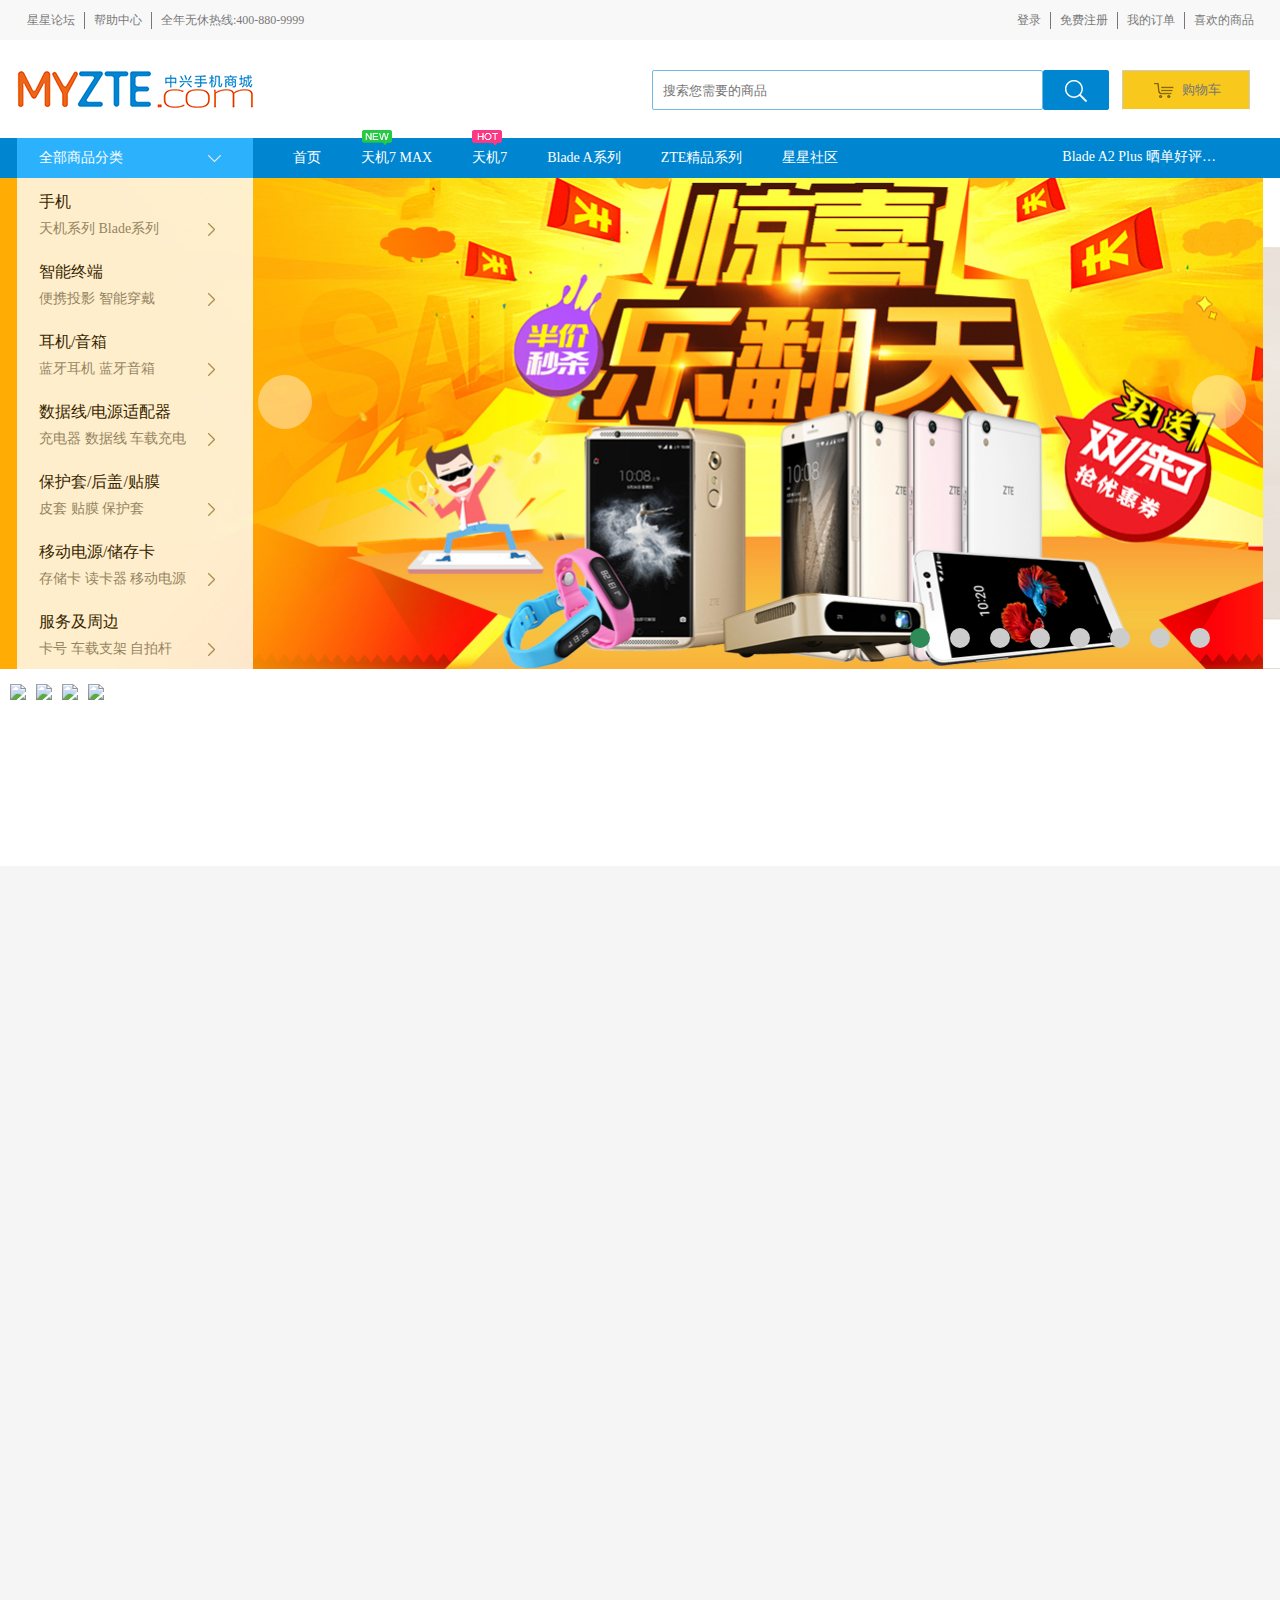
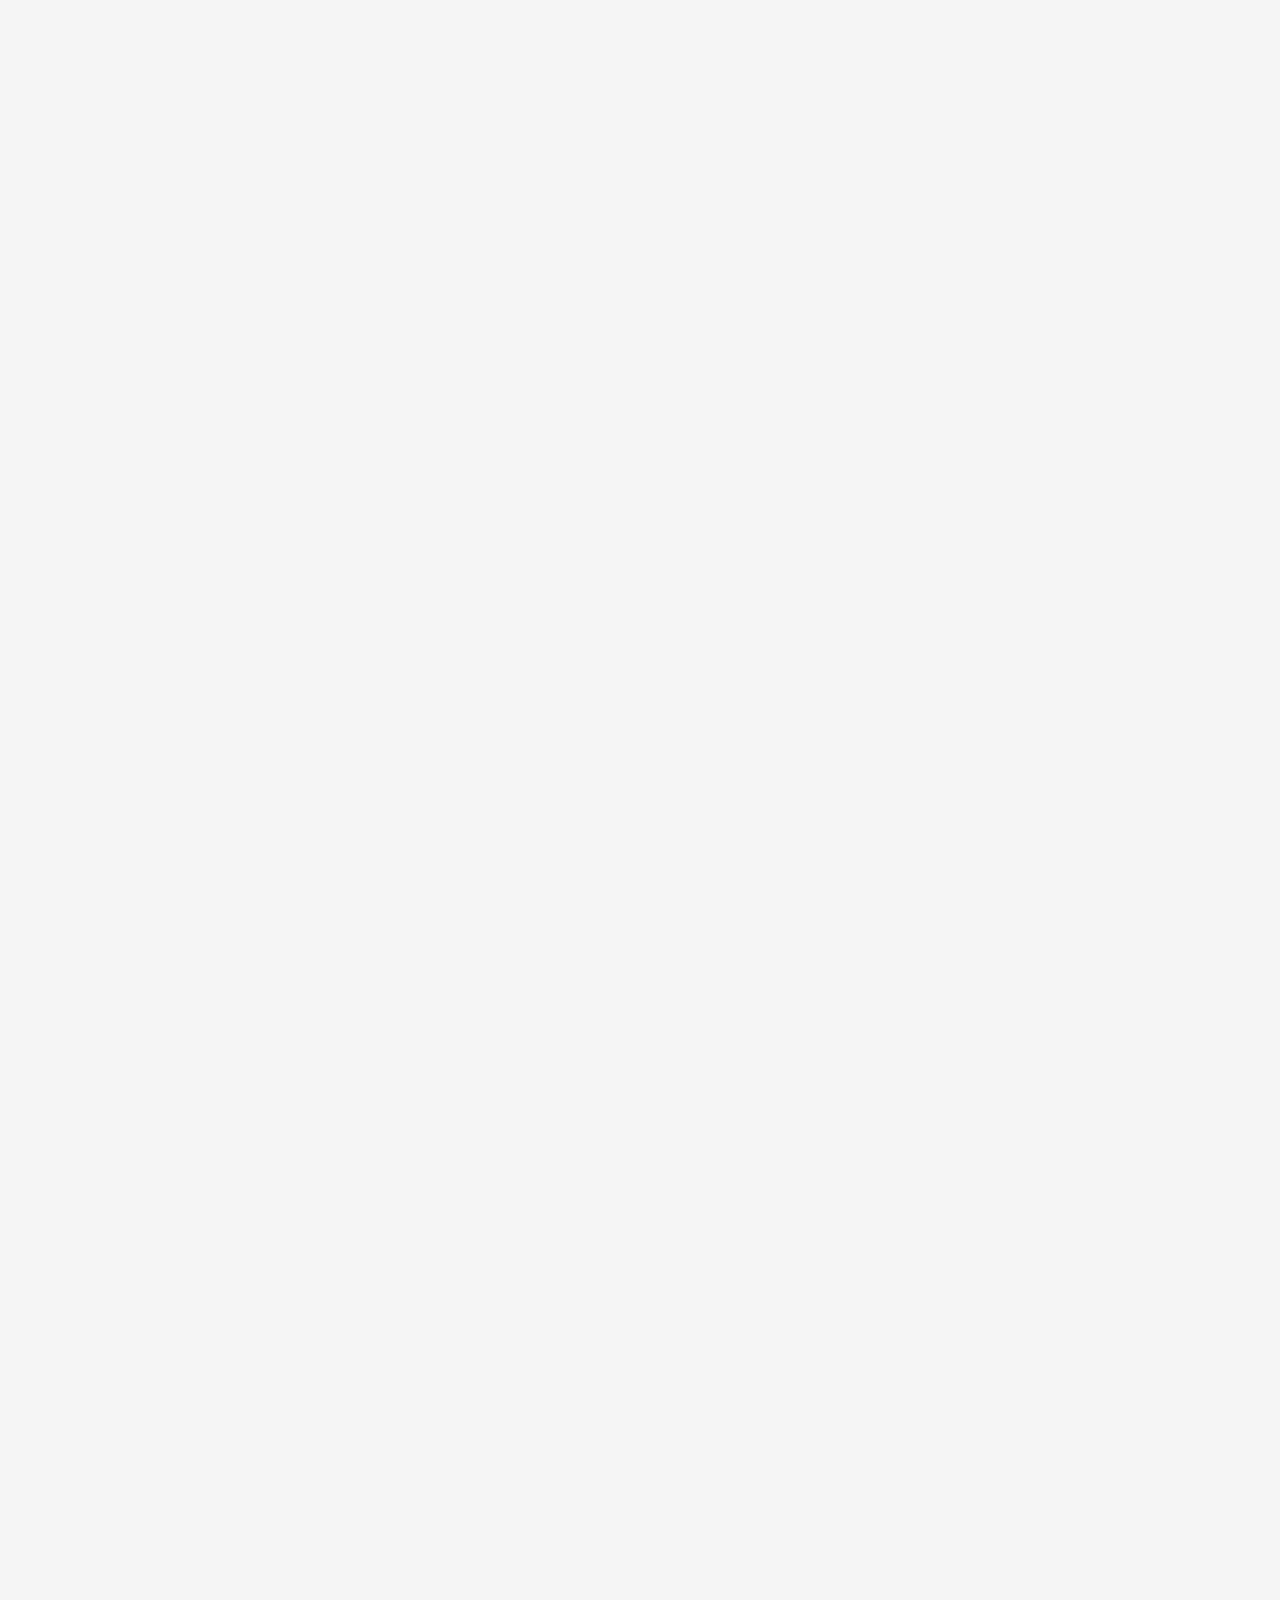
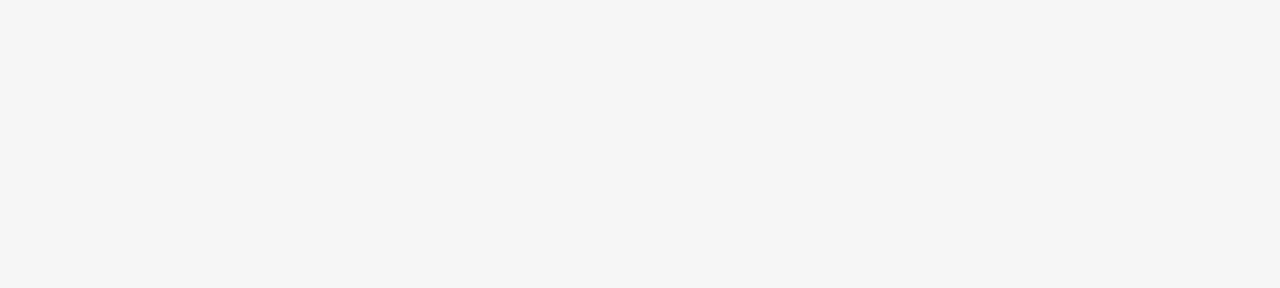
==== index.html @ b96ed403 "first" ====
<!DOCTYPE html>
<html>
	<head>
		<meta charset="UTF-8">
		<title>中兴手机商城-提供中兴官方正品智能手机(AXON天机7、AXON系列、Blade A1系列、远航系列、GrandS天机、星星1号、星星2号、青漾、小鲜、醉享、老人机、儿童机等)、SPRO2智能投影仪、配件等中兴终端产品</title>
		<link rel="icon" href="titlelogo.png" type="image/x-icon"/>
		<link rel="stylesheet" type="text/css" href="css/index.css"/>
		<link rel="stylesheet" type="text/css" href="css/css.css">		
		<script src="js/jquery-3.1.1.js" type="text/javascript" charset="utf-8"></script>
		<script src="js/index.js" type="text/javascript" charset="utf-8"></script>
		<script src="js/运动框架.js" type="text/javascript" charset="utf-8"></script>
	</head>
	<body>
		<!--<div class="hei">
			<h1>蓝色方块拖到白色方块内即可解锁网页</h1>
			<div class="tuodongtiao">
				<div id="tuo" class="tuo"></div>
				<div class="mubiao"></div>
			</div>
		</div>-->
		<!--head==========================================================-->
		<div class="head" id="aaaaaaa">
			<ul class="headul1">
				<li class="noborder"><a href="">星星论坛</a></li>
				<li><a href="">帮助中心</a></li>
				<li><a href="">全年无休热线:400-880-9999</a></li>
			</ul>
			<ul class="headul2">
				<li class="noborder"><a href="html/login.html">登录</a></li>
				<li><a href="html/register.html">免费注册</a></li>
				<li><a href="">我的订单</a></li>
				<li><a href="">喜欢的商品</a></li>
			</ul>
		</div>
		<!--logo=============================================================-->
		<div class="logo">
			<a href="#"><img src="images/logo.png"/></a>
			<form action="" method="post" class="logoform">
			<input class="logotxt" type="text" name="" id="" value="" placeholder="搜索您需要的商品" />
			<input class="logobtn" type="button" name="" id="" value="" />
			</form>
			<button class="gouwuche">
				购物车
				<div class="gouwuchediv">
					购物车中还没有商品，快快选购吧！
				</div>
			</button>
		</div>
		<!--nav===================================================================-->
		<div class="nav">
			<p class="navp1">全部商品分类</p>
			<ul class="navul1">
				<li class="navli1"><a href="">首页</a></li>
				<li><a href="">天机7 MAX</a><img class="new" src="images/new.png"/></li>
				<li><a href="">天机7</a><img class="hot" src="images/hot.png"/></li>
				<li class="navdiv1"><a href="">Blade A系列</a>
					<div class="xilie">
						<div class="xiliediv1">
							<dl>
								<dt><img src="images/xilieimg1.png"/></dt>
								<dd>Blade A2 Plus</dd>
								<dd class="colorred">￥899</dd>
							</dl>
						</div>
						<div class="xiliediv1">
							<dl>
								<dt><img src="images/xilieimg2.png"/></dt>
								<dd>Blade A2</dd>
								<dd class="colorred">￥699</dd>
							</dl>
						</div>
						<div class="xiliediv3">
							<dl>
								<dt><img src="images/xilieimg3.png"/></dt>
								<dd>Blade A1</dd>
								<dd class="colorred">￥529</dd>
							</dl>
						</div>
					</div>
				</li>
				<li class="navdiv2"><a href="">ZTE精品系列</a>
					<div class="jingpin">
						<div class="xiliediv1">
							<dl>
								<dt><img src="images/jingpinimg1.png"/></dt>
								<dd>V7 MAX(全网通)</dd>
								<dd class="colorred">￥1799</dd>
							</dl>
						</div>
						<div class="xiliediv1">
							<dl>
								<dt><img src="images/jingpinimg2.png"/></dt>
								<dd>A190</dd>
								<dd class="colorred">￥1299</dd>
							</dl>
						</div>
						<div class="xiliediv1">
							<dl>
								<dt><img src="images/jingpinimg3.png"/></dt>
								<dd>小鲜4</dd>
								<dd class="colorred">￥1090</dd>
							</dl>
						</div>
						<div class="xiliediv1">
							<dl>
								<dt><img src="images/jingpinimg4.png"/></dt>
								<dd>AXON天机MAX</dd>
								<dd class="colorred">￥2799</dd>
							</dl>
						</div>
						<div class="xiliediv1">
							<dl>
								<dt><img src="images/jingpinimg5.png"/></dt>
								<dd>远航4</dd>
								<dd class="colorred">￥799</dd>
							</dl>
						</div>
						<div class="xiliediv3">
							<dl>
								<dt><img src="images/jingpinimg6.png"/></dt>
								<dd>Spro.2 智能微投</dd>
								<dd class="colorred">￥3699</dd>
							</dl>
						</div>
					</div>
				</li>
				<li><a href="">星星社区</a></li>
			</ul>
			
			
			<div class="huodong">
				<ul class="navul2">
					<li><a href="">Blade A2 Plus 晒单好评抽奖活动！</a></li>
					<li><a href="">【公告】BLADE A2 Plus 预约活动开奖</a></li>
					<li><a href="">Blade A2 Plus 晒单好评抽奖活动！</a></li>
					<li><a href="">【公告】BLADE A2 预约活动开奖</a></li>
					<li><a href="">Blade A2 Plus 晒单好评抽奖活动！</a></li>
					<li><a href="">【公告】BLADE A2 预约活动开奖</a></li>
					<li><a href="">Blade A2 Plus 晒单好评抽奖活动！</a></li>
					<li><a href="">【公告】BLADE A2 预约活动开奖</a></li>
				</ul>
			</div>
		</div>
		<!--banner=====================================================-->
		<div class="banner">	
			<div class="bannerleft">
				<ul class="bannerul1">
					<a class="bannerleft1" href="">
						<li><p>手机</p><span>天机系列 Blade系列</span>
							<div class="bannerleftdiv1">
							<div>
								<a href="">天机系列</a>
							</div>
							<div>
								<a href="">Blade系列</a>
							</div>
							<div>
								<a href="">星星系列</a>
							</div>
							<div>
								<a href="">远航系列</a>
							</div>
							<div>
								<a href="">老人机系列</a>
							</div>
							<div>
								<a href="">其他手机</a>
							</div>
						</div>
						</li>
					</a>
					<a href=""><li><p>智能终端</p><span>便携投影 智能穿戴</span>
						<div class="bannerleftdiv2">
							<div>
								<a href="">便携投影</a>
							</div>
							<div>
								<a href="">智能穿戴</a>
							</div>
							<div>
								<a href="">网络盒子</a>
							</div>
							<div>
								<a href="">无线路由</a>
							</div>
						</div>
					</li></a>
					<a  href=""><li><p>耳机/音箱</p><span>蓝牙耳机 蓝牙音箱</span>
						<div class="bannerleftdiv3">
							<div>
								<a href="">蓝牙耳机</a>
							</div>
							<div>
								<a href="">蓝牙音箱</a>
							</div>
							<div>
								<a href="">有线耳机</a>
							</div>
						</div>
					</li></a>
					<a  href=""><li><p>数据线/电源适配器</p><span>充电器 数据线 车载充电</span>
						<div class="bannerleftdiv4">
							<div>
								<a href="">充电器</a>
							</div>
							<div>
								<a href="">数据线</a>
							</div>
							<div>
								<a href="">车载充电</a>
							</div>
						</div>
					</li></a>
					<a  href=""><li><p>保护套/后盖/贴膜</p><span>皮套 贴膜 保护套</span>
						<div class="bannerleftdiv5">
							<div>
								<a href="">皮套</a>
							</div>
							<div>
								<a href="">贴膜</a>
							</div>
							<div>
								<a href="">保护袋</a>
							</div>
						</div>
					</li></a>
					<a  href=""><li><p>移动电源/储存卡</p><span>存储卡 读卡器 移动电源 </span>
						<div class="bannerleftdiv6">
							<div>
								<a href="">储存卡</a>
							</div>
							<div>
								<a href="">读卡器</a>
							</div>
							<div>
								<a href="">移动电源</a>
							</div>
						</div>
					</li></a>
					<a  href=""><li><p>服务及周边</p><span>卡号 车载支架 自拍杆</span>
						<div class="bannerleftdiv7">
							<div>
								<a href="">卡号</a>
							</div>
							<div>
								<a href="">车载支架</a>
							</div>
							<div>
								<a href="">自拍杆</a>
							</div>
						</div>
					</li></a>
				</ul>
			</div>
			<div class="leftbutton"></div>
			<div class="rightbutton"></div>
			<div class="lunbo">
			    <ul class="lunboul1" id="imgul">
			        <li><a href="javascript:"><img src="images/banner1.png"  /></a></li>
			        <li><a href="javascript:"><img src="images/banner2.png"  /></a></li>
			        <li><a href="javascript:"><img src="images/banner3.png" /></a></li>
			        <li><a href="javascript:"><img src="images/banner4.png"  /></a></li>
			        <li><a href="javascript:"><img src="images/banner5.png"  /></a></li>
			        <li><a href="javascript:"><img src="images/banner6.png"  /></a></li>
			        <li><a href="javascript:"><img src="images/banner7.png" /></a></li>
			        <li><a href="javascript:"><img src="images/banner8.png" /></a></li>
			        <li><a href="javascript:"><img src="images/banner1.png"  /></a></li>
			    </ul>
			    <ul class="lunboul2" id="navulid">
			        <li class="lion"></li>
			        <li class="liun"></li>
			        <li class="liun"></li>
			        <li class="liun"></li>
			        <li class="liun"></li>
			        <li class="liun"></li>
			        <li class="liun"></li>
			        <li class="liun"></li>
			    </ul>
			</div>
		</div>
		<div class="banner2">
			<a href=""><img src="images/banner2img1.png"/></a>
			<a href=""><img src="images/banner2img2.png"/></a>
			<a href=""><img src="images/banner2img3.png"/></a>
			<a href=""><img src="images/banner2img4.png"/></a>
		</div>
		<!--今日推荐====================================================================-->
		<!--<div class="jinrituijian">
			<p class="jinri">今日推荐</p>
			<div class="jinrituijianzuo"></div>
			<div class="jinrituijianyou"></div>
		</div>
		<div class="jinri2">
			<dl>
				<dt><img src="images/jinri2img1.png"/></dt>
				<dd class="jinridd1">天机7 MAX-裸眼3D+双摄</dd>
				<dd class="jinridd2">科技改变"视"界</dd>
				<dd><p>￥2999</p><a href="">立即抢购</a></dd>
			</dl>
			<dl>
				<dt><img src="images/jinri2img2.png"/></dt>
				<dd class="jinridd1">中兴 Bland A2 Plus 全网通</dd>
				<dd class="jinridd2">5000毫安大电池 放胆用</dd>
				<dd><p>￥899</p><a href="">立即抢购</a></dd>
			</dl>
			<dl>
				<dt><img src="images/jinri2img3.png"/></dt>
				<dd class="jinridd1">Bland A1 4G全网通</dd>
				<dd class="jinridd2">指纹，鲜键，1300万+800万，2G+16G!</dd>
				<dd><p class="shanchup">￥529  <span>￥549</span></p><a href="">立即抢购</a></dd>
			</dl>
			<dl class="noborder">
				<dt><img src="images/jinri2img4.png"/></dt>
				<dd class="jinridd1">蓝牙音箱S1</dd>
				<dd class="jinridd2">可伸缩重低音设计 吸盘功能</dd>
				<dd><p><b>￥99</b></p><a href=""><b>立即抢购</b></a></dd>
			</dl>
		</div>-->
		<!--content=========================================================================-->
		<div class="content">
			<!--main=====================================================================-->
			<div class="main">
				<!--main=================================================================-->
				<!--<div class="main1">
					<p class="main1p1">手机
						<a href=""><p class="main1p2">查看全部</p></a>
					</p>	
					<div class="main1divda">
						<img src="images/main1img1.png"/>
					</div>
					<div class="main1div3 y1">
						<dl>
							<dt><img src="images/main1img2.png"/></dt>
							<dd class="main1dd1">天机7(全网通)</dd>
							<dd class="main1dd2">荣获IFA"音效突破智能手机"奖</dd>
							<dd class="main1dd3">￥3099</dd>
						</dl>
					</div>
					<div class="main1div4 y1">
						<dl>
							<dt><img src="images/main1img3.png"/></dt>
							<dd class="main1dd1">天机7 MAX(全网通)</dd>
							<dd class="main1dd2">裸眼3D+仿生双摄像头，科技改变视"界</dd>
							<dd class="main1dd3">￥2999</dd>
						</dl>
					</div>
					<div class="main1div1 y2">
						<dl>
							<dt><img src="images/main1img4.png"/></dt>
							<dd class="main1dd1">Bland A2 4G全网通手机</dd>
							<dd class="main1dd2">国民指纹手机新定义 现货热销</dd>
							<dd class="main1dd3">￥699</dd>
						</dl>
					</div>
					<div class="main1div2 y2">
						<dl>
							<dt><img src="images/main1img5.png"/></dt>
							<dd class="main1dd1">ZTE中兴 小鲜4 4G全网通(BV0701)</dd>
							<dd class="main1dd2">2.5D弧面5.2英寸FHD屏</dd>
							<dd class="main1dd3">￥1090</dd>
						</dl>
					</div>
					<div class="main1div3 y2">
						<dl>
							<dt><img src="images/main1img6.png"/></dt>
							<dd class="main1dd1">AXON天机 智尊版</dd>
							<dd class="main1dd2">2K屏幕，4GB+128GB，1300万后置双摄</dd>
							<dd class="main1dd3">￥1699 <span>￥3299</span></dd>
						</dl>
					</div>
					<div class="main1div4 y2">
						<dl>
							<dt><img src="images/main1img7.png"/></dt>
							<dd class="main1dd1">中兴 V7 MAX</dd>
							<dd class="main1dd2">侧置指纹识别，急速对焦，全金属机身</dd>
							<dd class="main1dd3">￥1799</dd>
						</dl>
					</div>
					<div class="main1div1 y3">
						<dl>
							<dt><img src="images/main1img8.png"/></dt>
							<dd class="main1dd1">中兴 A910 双卡双待手机BA910(全网通)</dd>
							<dd class="main1dd2">纤薄，活力炫彩屏 双卡盲插</dd>
							<dd class="main1dd3">￥1299</dd>
						</dl>
					</div>
					<div class="main1div2 y3">
						<dl>
							<dt><img src="images/main1img9.png"/></dt>
							<dd class="main1dd1">中兴远航4 A610</dd>
							<dd class="main1dd2">超长续航，可正常使用6天</dd>
							<dd class="main1dd3">￥799</dd>
						</dl>
					</div>
					<div class="main1div3 y3">
						<dl>
							<dt><img src="images/main1img10.png"/></dt>
							<dd class="main1dd1">AXON 天机 MAX</dd>
							<dd class="main1dd2">4140毫安快充，OTG反充，后1600万+钱1300万</dd>
							<dd class="main1dd3">￥2799</dd>
						</dl>
					</div>
					<div class="main1div4 y3">
						<dl>
							<dt><img src="images/main1img11.png"/></dt>
							<dd class="main1dd1">AXON 天机 MINI</dd>
							<dd class="main1dd2">5.2英寸AMOLED全高清，高通8核</dd>
							<dd class="main1dd3">￥1799</dd>
						</dl>
					</div>
				</div>-->
				<!--main2==================================================================-->
				<!--<div class="main2">
					<div class="main2head">
						<p class="main2p1">配件</p>	
						<ul class="main2ul1">
							<li><a href="">推荐</a></li>
							<li><a href="">耳机</a></li>
							<li><a href="">移动电源</a></li>
						</ul>
						<p class="main2p2"><a href="">查看全部</a></p>
					</div>-->
					<!--分页=====================================================-->
					<!--<div class="main2box1" style="height: 629px;box-shadow: none;">
					<div class="main1divda">
						<img src="images/main2img1.png"/>
					</div>
					<div class="main1div3 y11">
						<dl>
							<dt><img src="images/main2img2.png"/></dt>
							<dd class="main1dd1">小蘑菇蓝牙音箱</dd>
							<dd class="main1dd2">萌萌最爱 多色可选</dd>
							<dd class="main1dd3">￥49</dd>
						</dl>
					</div>
					<div class="main1div4 y11">
						<dl>
							<dt><img src="images/main2img3.png"/></dt>
							<dd class="main1dd1">立体声蓝牙音箱XBS988</dd>
							<dd class="main1dd2">娇小身材 震撼音效</dd>
							<dd class="main1dd3">￥109  <span>￥159</span></dd>
						</dl>
					</div>
					<div class="main1div1 y22">
						<dl>
							<dt><img src="images/main2img4.png"/></dt>
							<dd class="main1dd1">竹韵耳机 SOH3506</dd>
							<dd class="main1dd2">重低音立体声(美标)</dd>
							<dd class="main1dd3">￥79</dd>
						</dl>
					</div>
					<div class="main1div2 y22">
						<dl>
							<dt><img src="images/main2img5.png"/></dt>
							<dd class="main1dd1">中兴智能手环 GRAND Band III黑色</dd>
							<dd class="main1dd2">运动计步 生活防水 来电提醒 检测心率</dd>
							<dd class="main1dd3">￥239  <span>￥299</span></dd>
						</dl>
					</div>
					<div class="main1div3 y22">
						<dl>
							<dt><img src="images/main2img6.png"/></dt>
							<dd class="main1dd1">蓝牙音箱 S1</dd>
							<dd class="main1dd2">可伸缩重低音设计 吸盘功能</dd>
							<dd class="main1dd3">￥99</dd>
						</dl>
					</div>
					<div class="main1div4 y22">
						<dl>
							<dt><img src="images/main2img7.png"/></dt>
							<dd class="main1dd1">10000mAh移动电源P100</dd>
							<dd class="main1dd2">大容量 大胸怀 轻薄 双USB输出</dd>
							<dd class="main1dd3">￥79</dd>
						</dl>
					</div>
					</div>-->
					<!--分页==============================================================-->
					<!--<div class="main2box2" style="height: 629px;box-shadow: none;">
					<div class="main1divda">
						<img src="images/main2img1.png"/>
					</div>
					<div class="main1div3 y11">
						<dl>
							<dt><img src="images/main2box2img1.png"/></dt>
							<dd class="main1dd1">竹韵耳机防缠绕 中低音炮 立体声</dd>
							<dd class="main1dd2">中性竹韵耳机，重低音立体声，超强降噪</dd>
							<dd class="main1dd3">￥79</dd>
						</dl>
					</div>
					<div class="main1div4 y11">
						<dl>
							<dt><img src="images/main2box2img2.png"/></dt>
							<dd class="main1dd1">T11立体声蓝牙耳机 黑色</dd>
							<dd class="main1dd2">T11立体声蓝牙耳机 黑色</dd>
							<dd class="main1dd3">￥99</dd>
						</dl>
					</div>
					<div class="main1div1 y22">
						<dl>
							<dt><img src="images/main2box2img3.png"/></dt>
							<dd class="main1dd1">T10立体声蓝牙耳机白色_ZTE_国内精装</dd>
							<dd class="main1dd2">远程拍照，一拖二功能，可同时连接2部蓝牙智能设备</dd>
							<dd class="main1dd3">￥79</dd>
						</dl>
					</div>
					<div class="main1div2 y22">
						<dl>
							<dt><img src="images/main2box2img4.png"/></dt>
							<dd class="main1dd1">线控耳机 SOH3515(美标CTIA)</dd>
							<dd class="main1dd2">久等的好声音</dd>
							<dd class="main1dd3">￥49</dd>
						</dl>
					</div>
					<div class="main1div3 y22">
						<dl>
							<dt><img src="images/main2box2img5.png"/></dt>
							<dd class="main1dd1">T10立体声蓝牙耳机黑色_ZTE_国内精装</dd>
							<dd class="main1dd2">T10立体声蓝牙耳机黑色_ZTE_国内精装</dd>
							<dd class="main1dd3">￥79</dd>
						</dl>
					</div>
					<div class="main1div4 y22">
						<dl>
							<dt><img src="images/main2box2img6.png"/></dt>
							<dd class="main1dd1">通用 SOH3503立体声多媒体耳机(OMTP_黑)</dd>
							<dd class="main1dd2">通用 SOH3503立体声多媒体耳机(OMTP_黑)</dd>
							<dd class="main1dd3">￥30</dd>
						</dl>
					</div>
					</div>-->
					<!--分页========================================================-->
					<!--<div class="main2box3" style="height: 629px;box-shadow: none;">
					<div class="main1divda">
						<img src="images/main2img1.png"/>
					</div>
					<div class="main1div3 y11">
						<dl>
							<dt><img src="images/main2box3img1.png"/></dt>
							<dd class="main1dd1">QC2.0快充移动电源 PQ100</dd>
							<dd class="main1dd2">支持QC2.0快充协议 10050毫安mAh 双USB输出</dd>
							<dd class="main1dd3">￥139</dd>
						</dl>
					</div>
					<div class="main1div4 y11">
						<dl>
							<dt><img src="images/main2box3img2.png"/></dt>
							<dd class="main1dd1">P42 轻薄金属机身 5000mAh移动电源</dd>
							<dd class="main1dd2">5000mAh轻薄金属机身 双USB输出 无按键设计</dd>
							<dd class="main1dd3">￥59</dd>
						</dl>
					</div>
					<div class="main1div1 y22">
						<dl>
							<dt><img src="images/main2box3img3.png"/></dt>
							<dd class="main1dd1">P60移动电源</dd>
							<dd class="main1dd2">铝合金一体成型外壳</dd>
							<dd class="main1dd3">￥99</dd>
						</dl>
					</div>
					<div class="main1div2 y22">
						<dl>
							<dt><img src="images/main2box3img4.png"/></dt>
							<dd class="main1dd1">P80 能量魔方 8000mAh移动电源 白色</dd>
							<dd class="main1dd2">外壳一体成型工艺</dd>
							<dd class="main1dd3">￥59</dd>
						</dl>
					</div>
					<div class="main1div3 y22">
						<dl>
							<dt><img src="images/main2box3img5.png"/></dt>
							<dd class="main1dd1">卡片式移动电源2550mAh自带充电线</dd>
							<dd class="main1dd2">就要轻薄你</dd>
							<dd class="main1dd3">￥35</dd>
						</dl>
					</div>
					<div class="main1div4 y22">
						<dl>
							<dt><img src="images/main2box3img6.png"/></dt>
							<dd class="main1dd1">P22能量魔方 2000mAh移动电源 白色</dd>
							<dd class="main1dd2">精巧便携</dd>
							<dd class="main1dd3">￥39</dd>
						</dl>
					</div>
					</div>
					</div>-->
					<!--main3========================================================-->
					<!--<div class="main2 main3">
					<div class="main2head">
						<p class="main2p1">配件</p>	
						<ul class="main2ul1 main3ul1">
							<li><a href="">推荐</a></li>
							<li><a href="">耳机</a></li>
							<li><a href="">移动电源</a></li>
						</ul>
						<p class="main2p2"><a href="">查看全部</a></p>
					</div>-->
					
					
					<!--分页==========================================================-->
					<!--<div class="main3box1" style="height: 629px;box-shadow: none;">
					<div class="main1divda">
						<img src="images/main3img1.png"/>
					</div>
					<div class="main1div3 y11">
						<dl>
							<dt><img src="images/main3img2.png"/></dt>
							<dd class="main1dd1">111</dd>
							<dd class="main1dd2">"网络视讯"平台 实现远程实时监控 支持会议电视直播</dd>
							<dd class="main1dd3">￥318 <span>￥328</span></dd>
						</dl>
					</div>
					<div class="main1div4 y11">
						<dl>
							<dt><img src="images/main3img3.png"/></dt>
							<dd class="main1dd1">D1智能手表</dd>
							<dd class="main1dd2">商务智能手表 手势接听 心率计步</dd>
							<dd class="main1dd3">￥699 <span>￥899</span></dd>
						</dl>
					</div>
					<div class="main1div1 y22">
						<dl>
							<dt><img src="images/main3img4.png"/></dt>
							<dd class="main1dd1">Spro2 智能微投</dd>
							<dd class="main1dd2">小有所投 大于所想</dd>
							<dd class="main1dd3">￥3699</dd>
						</dl>
					</div>
					<div class="main1div2 y22">
						<dl>
							<dt><img src="images/main3img5.png"/></dt>
							<dd class="main1dd1">中兴智能手环 GRAND Band III黑色</dd>
							<dd class="main1dd2">运动计步 生活防水 来电提醒 检测心率</dd>
							<dd class="main1dd3">￥239  <span>￥299</span></dd>
						</dl>
					</div>
					<div class="main1div3 y22">
						<dl>
							<dt><img src="images/main3img6.png"/></dt>
							<dd class="main1dd1">中兴儿童机GA350</dd>
							<dd class="main1dd2">中兴儿童机GA350</dd>
							<dd class="main1dd3">￥499</dd>
						</dl>
					</div>
					<div class="main1div4 y22">
						<dl>
							<dt><img src="images/main3img7.png"/></dt>
							<dd class="main1dd1">青春智能手环</dd>
							<dd class="main1dd2">动感生活 点亮青春</dd>
							<dd class="main1dd3">￥99  <span>￥139</span></dd>
						</dl>
					</div>
					</div>-->
					<!--分页===========================================================-->
					<!--<div class="main3box2" style="height: 629px;box-shadow: none;">
					<div class="main1divda">
						<img src="images/main3img1.png"/>
					</div>
					<div class="main1div3 y11">
						<dl>
							<dt><img src="images/main3img4.png"/></dt>
							<dd class="main1dd1">ZTE中兴 Spro 2 智能微投 小有所投 大有所想</dd>
							<dd class="main1dd2"></dd>
							<dd class="main1dd3">￥3699</dd>
						</dl>
					</div>
					<div class="main1div4 y11">
						<dl>
							<dt><img src="images/main3img4.png"/></dt>
							<dd class="main1dd1">ZTE中兴 Spro2 LTE智能微投 小有所投 大有所想</dd>
							<dd class="main1dd2">移动联通双4G</dd>
							<dd class="main1dd3">￥4699</dd>
						</dl>
					</div>
					
					</div>-->
					<!--分页===========================================================-->
					<!--<div class="main3box3" style="height: 629px;box-shadow: none;">
					<div class="main1divda">
						<img src="images/main3img1.png"/>
					</div>
					<div class="main1div3 y11">
						<dl>
							<dt><img src="images/main3img4.png"/></dt>
							<dd class="main1dd1">Spro 2  智能微投</dd>
							<dd class="main1dd2">小有所投 大有所想</dd>
							<dd class="main1dd3">￥3699</dd>
						</dl>
					</div>
					<div class="main1div4 y11">
						<dl>
							<dt><img src="images/main3img2.png"/></dt>
							<dd class="main1dd1">魅宝网络机顶盒(金色)</dd>
							<dd class="main1dd2">真四核，强心脏</dd>
							<dd class="main1dd3">￥328</dd>
						</dl>
					</div>
					
					</div>
					</div>
					<img class="footimg" src="images/footimg.png"/>
				</div>
				
		</div>-->
		<!--foot1=============================================================-->
		<!--<div class="foot1">
			<ul class="foot1ul1">
				<li class="foot1ul1li1"><span>7天退货保障</span></li>
				<li class="foot1ul1li2"><span>15天换货承诺</span></li>
				<li class="foot1ul1li3"><span>150元起全场免运费</span></li>
				<li class="foot1ul1li4"><span>全国售后服务点</span></li>
			</ul>
		</div>-->
		<!--foot2=============================================================-->
		<!--<div class="foot2">
			<dl class="foot2dl1">
				<dt><a href="">关注我们</a></dt>
				<dd><a href="">优购通道</a></dd>
				<dd><a href="">星星社区</a></dd>
				<dd><a href="">官方微信</a></dd>
				<dd><a href="">新浪微博</a></dd>
			</dl>
			<dl>
				<dt><a href="">帮助中心</a></dt>
				<dd><a href="">支付方式</a></dd>
				<dd><a href="">购物指南</a></dd>
				<dd><a href="">配送指南</a></dd>
			</dl>
			<dl>
				<dt><a href="">售后服务</a></dt>
				<dd><a href="">退换货流程</a></dd>
				<dd><a href="">售后网点</a></dd>
				<dd><a href="">退换货政策</a></dd>
				<dd><a href="">保修政策</a></dd>
			</dl>
			<dl>
				<dt><a href="">关于商城</a></dt>
				<dd><a href="">联系我们</a></dd>
				<dd><a href="">商城简介</a></dd>
				<dd><a href="">礼品团购</a></dd>
				<dd><a href="">关于中兴</a></dd>
			</dl>
			<img src="images/foot2img1.png"/>
			<p class="foot2p1">周一到周日 8:30 - 20:30(全年无休)</p>
			<input type="button" name="" id="" value="在线客服" />
		</div>-->
		<!--copy=================================================================-->
		<!--<div class="copy">
			<ul>
				<li class="noborder"><a href="">星星论坛</a></li>
				<li><a href="">中兴通讯</a></li>
				<li><a href="">汇天地</a></li>
				<li><a href="">中兴云服务</a></li>
				<li><a href="">中兴手机</a></li>
			</ul>
			<p class="copyp1"><span>服务协议 </span>| &copy;2014-2015中兴通讯股份有限公司版权所有，并保留所有权利</p>
			<p class="copyp2">增值电信业务经营许可证:粤B2-20160352 | ICP备案证书号:粤ICP备16018970号</p>
		</div>-->
		<!--右边固定定位===========================================================-->
		<!--<div class="toolbar">
		   <a href="###" class="toolbar-item toolbar-item-weixin">
		   <span class="toolbar-layer"></span>
		   </a>
		   <a href="###" class="toolbar-item toolbar-item-app">
		    <span class="toolbar-layer"></span>
		   </a>
		   <a href="javascript:scroll(0,0)" id="top" class="toolbar-item toolbar-item-top"></a>
		</div>-->
	</body>
</html>
---- css/index.css ----
*{margin: 0;padding: 0;}
ul,li,ol,dl{list-style: none;}
a{text-decoration: none;}
body{font:12px "微软雅黑";/*background: #f5f5f5;*/}
img{border:none;}
h1,h2,h3,h4,h5,h6,b,strong{font-weight:normal;}
.clear{clear: both;}
.head,.logo{width: 100%;}
.foot1,.foot2,.copy{margin: 0 auto;}

/*hei=========================================*/
.hei{float: left;background: black;width: 100%;height:4444px;position: absolute;z-index: 11111;text-align: center;color: white;display: none;}
.hei h1{margin-top: 100px;position: fixed;left: 300px;top: 0px;cursor:auto ;}
.tuodongtiao{width: 800px;height: 50px;background: #C2C2C2;position: fixed;margin: 200px 0 0 250px;border-radius: 20px;}
.tuo{width: 100px;height: 50px;position: absolute;background: cadetblue;border-radius: 20px;}
.mubiao{width: 150px;height: 50px;background: seashell;margin-left: 500px;}

/*head=========================================================================*/
.head{height: 40px;background: #f8f8f8;}
.head a{color: #787878;}
.head a:hover{color: black;}
.headul1{float: left; margin:12px 0 0 18px;}
.headul1 li{float: left;padding: 0 9px;border-left: 1px solid #787878;}
.headul2{float: right;margin:12px 17px 0 0;}
.headul2 li{float: left;padding: 0 9px;border-left: 1px solid #787878;}
.head .noborder{border: none;}

/*logo===========================================================================*/
.logo{height: 98px;background: white;}
.logo img{margin: 31px 0 0 17px;float: left}
.logoform{float:left;margin: 30px 0 0 399px;}
.logotxt{width: 389px;height: 38px;border: 1px solid #6dbae5;float: left;text-indent: 10px;border-radius: 2px;}
.logobtn{float: left;width: 67px;height: 40px;background: url(../images/logoimg1.png) no-repeat;border: none;border-radius: 2px;cursor: pointer;}
.gouwuche{width: 128px;height: 40px;border: none;background:url(../images/gouwuche.png) no-repeat 31px center #f9c81d;margin: 30px 0 0 12px;cursor: pointer;color:#767676 ;text-indent: 30px;border: 1px solid #CCCCCC;border-bottom:1px solid white;position: absolute;z-index: 1111;}
.gouwucheimg{float: left;}
.gouwuchediv{width: 314px;height: 59px;position: absolute;background: red;right: -1px;top: 39px;display: none;background: url(../images/gouwuchedivimg.png) no-repeat 250px center white;line-height: 59px;text-indent: -25px;font-size: 14px;border: 1px solid #CCCCCC;z-index: 111;}


/*nav==========================================================================*/
.nav{width: 100%;height: 40px;background: #0086d1;font-size: 14px;color: white;}
.navp1{float:left;width: 236px;height: 40px;background: #2cb2fd;background:url(../images/navimg1.png) no-repeat 191px center #2cb2fd;line-height: 40px;text-indent: 22px;margin-left: 17px;}
.navul1 .navli1{margin-left: 20px;}
.navul1 li{float: left;}
.navul2{margin-top:0px;}
.navul2 li{height: 20px;width: 190px;white-space: nowrap;text-overflow: ellipsis;overflow: hidden;}
.navul1 li a{display: block;padding: 0 20px;height: 40px;line-height: 40px;color: white;}
.navul1 li a:hover{background: darkcyan;border-radius: 20px;}
.huodong{width: 190px;height: 20px;float: left;margin:10px 0 0 180px;background: url(../images/navimg2.png) no-repeat left center;text-indent: 24px;overflow: hidden;}
.huodong a{color: white;}
.huodong a:hover{color: red;}
.new{position: absolute;top: 130px;left: 362px;}
.hot{position: absolute;top: 130px;left: 472px;}
.xilie{width: 100%;height: 0px;position: absolute;background: white;z-index: 111;left: 0px;overflow: hidden;opacity: .95;}
.jingpin{width: 100%;height: 0px;position: absolute;background: white;;left: 0px;z-index: 111;opacity: .95;overflow: hidden;}
.xiliediv1{float: left;width: 202px;height: 238px;background: url(../images/xiliedivbg.png) no-repeat right 20px;text-align: center;padding-top: 23px;}
.xiliediv1 dl dd{color: black;line-height: 30px;}
.xiliediv3 dl dd{color: black;line-height: 30px;}
.xiliediv1 .colorred{color: #ea681a;}
.xiliediv3{float: left;width: 202px;height: 238px;text-align: center;padding-top: 23px;}
.xiliediv3 .colorred{color: #ea681a;}
.xiliediv1,.xiliediv3{cursor: pointer;}

/*banner==========================================================================*/
.banner{width: 100%;height: 491px;position: relative;overflow: hidden;background: black;}
.bannerleft{width: 236px;height: 491px;margin-left: 17px;position: absolute;z-index: 11;background: white;opacity: .8;}
.bannerul1 li{width: 236px;height: 70px;/*background: black;*/}
.bannerul1 a p{color:black;font-size: 16px;line-height: 48px;height: 42px;text-indent: 22px;}
.bannerul1 a span{color:#7A7A7A;font-size: 14px;display:block;background: url(../images/bannerul1img1.png) no-repeat 191px center;text-indent: 22px;}
.bannerul1 p{font-size: 16px;line-height: 48px;}
.lunbo{width: 100%;height: 491px;overflow: hidden;}
.lunboul1{width: 11376px;position: absolute;}
.lunboul1 li{float: left;}
.lunboul1 li img{width: 1263px;height: 491px;}
.lion{background: seagreen;}
.liun{background: #CCCCCC;}
.lunboul2{position: absolute;left:900px;top: 450px;}
.lunboul2 li{float: left;width: 20px;height:20px;margin:0 10px;border-radius: 10px;}
.leftbutton{width: 54px;height: 54px;border-radius: 54px;position: absolute;z-index: 1;background: url(../images/bannerleft.png) no-repeat center white;opacity: .4;left: 258px;top: 197px;}
.rightbutton{width: 54px;height: 54px;border-radius: 54px;position: absolute;z-index: 1;background: url(../images/bannerright.png) no-repeat center white;opacity: .4;left: 1192px;top: 197px;}
.bannerleftdiv1,.bannerleftdiv2,.bannerleftdiv3,.bannerleftdiv4,.bannerleftdiv5,.bannerleftdiv6,.bannerleftdiv7{width: 0;height: 491px;background: white;position: absolute;left: 236px;top: 0px;z-index: 222;opacity: 1;display: none;}
.bannerleftdiv1 div{width: 161px;height: 96px;float: left;font-size: 14px;line-height: 96px;text-indent: 82px;}
.bannerleftdiv1 a{color: black;}
.bannerleftdiv1 a:hover{color: red;}
.bannerleftdiv2 div{width: 161px;height: 96px;float: left;font-size: 14px;line-height: 96px;text-indent: 82px;}
.bannerleftdiv2 a{color: black;}
.bannerleftdiv2 a:hover{color: red;}
.bannerleftdiv3 div{width: 161px;height: 96px;float: left;font-size: 14px;line-height: 96px;text-indent: 82px;}
.bannerleftdiv3 a{color: black;}
.bannerleftdiv3 a:hover{color: red;}
.bannerleftdiv4 div{width: 161px;height: 96px;float: left;font-size: 14px;line-height: 96px;text-indent: 82px;}
.bannerleftdiv4 a{color: black;}
.bannerleftdiv4 a:hover{color: red;}
.bannerleftdiv5 div{width: 161px;height: 96px;float: left;font-size: 14px;line-height: 96px;text-indent: 82px;}
.bannerleftdiv5 a{color: black;}
.bannerleftdiv5 a:hover{color: red;}
.bannerleftdiv6 div{width: 161px;height: 96px;float: left;font-size: 14px;line-height: 96px;text-indent: 82px;}
.bannerleftdiv6 a{color: black;}
.bannerleftdiv6 a:hover{color: red;}
.bannerleftdiv7 div{width: 161px;height: 96px;float: left;font-size: 14px;line-height: 96px;text-indent: 82px;}
.bannerleftdiv7 a{color: black;}
.bannerleftdiv7 a:hover{color: red;}
.banner2{width: 100%;height: 197px;background: white;}
.banner2 img{float: left;margin: 15px 0 0 10px;}

/*今日推荐==================================================================================*/
.jinrituijian{width: 1230px;height: 41px;background: #f6f6f6;margin: 0 auto;}
.jinri{width: 180px;height: 41px;background:url(../images/jinrituijianimg1.png) no-repeat 15px center #fc6628;font-size: 18px;line-height: 41px;color: white;text-indent: 50px;float: left;}
.jinrituijianzuo{width: 34px;height: 22px;border: 1px solid #e1e1e1;background:url(../images/jinrituijianzuo.png) no-repeat center;float: left;margin:8px 0 0 959px;cursor: pointer;}
.jinrituijianyou{width: 34px;height: 22px;border: 1px solid #e1e1e1;background: url(../images/jinrituijianyou.png) no-repeat center;float: left;border-left: none; cursor: pointer;margin-top: 8px;}
.jinri2{width: 1230px;height: 403px;margin: 0 auto;}
.jinri2 dl{width:306px;height: 363px;text-align: center;float: left;background: url(../images/jinribg.png) no-repeat right;padding-top: 40px;}
.jinri2 .noborder{background: none;}
.jinridd1{font-size: 14px;line-height: 66px;}
.jinridd2{color: #CCCCCC;line-height: 24px;}
.jinri2 p{float: left;color: #fc6822;font-size: 13px;margin:8px 0 0 82px;}
.jinri2 .shanchup{margin:8px 0 0 52px;}
.jinri2 span{text-decoration: line-through;color: black;}
.jinri2 a{float: left;width: 82px;height: 30px;background: #ff3b3c;line-height: 30px;text-align: center;border-radius: 5px;margin-left: 20px;font-size: 14px;color: white;cursor: pointer;}
.jinri2 dl{cursor: pointer;}
.main2box3,.main2box2,.main3box3,.main3box2{display: none;}

/*content========================================================================*/
.content{width: 100%;height: 2622px;background: #f5f5f5;overflow: hidden;}

/*main==========================================================================*/
.main{width: 1230px;height: 2622px;background: #f5f5f5;margin: 0 auto;overflow: hidden;position: relative;}

/*main1===------========================================================================*/
.main1{width: 1230px;height: 1012px;background: #f5f5f5;position: relative;}
.main1p1{width: 1000px;height: 92px;background: #f5f5f5;font-size: 22px;line-height: 92px;float: left;}
.main1p2{width: 230px;height: 92px;font-size: 16px;line-height: 92px;float: right;color: #787878;text-indent: 140px;}
.main1p2 a{color: #787878;float: left;width: 230px;height: 92px;background: url(../images/main1p1img1.png) no-repeat right center #f5f5f5;}
.main1p2 a:hover{color: #fc6628;}
.main1divda{margin-top:0;float: left;position: absolute;left: 0;top: 92px;}
.main1 div{text-align: center;padding-top: 18px;/*box-shadow: 0px 4px 8px rgba(0,0,0,.2)*/;cursor: pointer;}
.main1 .main1divda{padding-top: 0;}
.main1div1{width: 300px;height: 282px;background: white;position: absolute;left: 0;}
.main1div2{width: 300px;height: 282px;background: white;position: absolute;left: 310px;}
.main1div3{width: 300px;height: 282px;background: white;position: absolute;left: 620px;}
.main1div4{width: 300px;height: 282px;background: white;position: absolute;left: 930px;}
.y1{top:92px}
.y2{top: 402px;}
.y3{top: 712px;}
.leftnone{margin-left: 0;}
.main1dd1{font-size: 14px;line-height: 40px;}
.main1dd2{color: #b0b0b0;}
.main1dd3{color: #FC6822;font-size: 14px;}
.main1dd3 span{text-decoration: line-through;color: #C2C2C2;}

/*main2====================================================================================*/
.main2{width: 1230px;height: 730px;position: relative;}
.main2head{width: 1230px;height: 101px;border-bottom: 1px solid #dfdfdf;}
.main2p1{height: 101px;	font-size: 22px;line-height: 101px;float: left;}
.main2 ul li{float: left;height: 101px;line-height: 101px;padding: 0 16px;}
.main2 a{color: #767676;font-size: 16px;}
.main2p2{width: 100px;height: 101px;font-size: 16px;line-height: 101px;float: right;color: #787878;background: url(../images/main1p1img1.png) no-repeat right center ;}
.main2p2 a:hover{color: #fc6628;}
.main2 a:hover{color: #fc6628;}
.main2ul1{margin-left: 900px;}
.main2 .main2head{box-shadow: none;cursor: auto;margin: 0;padding: 0;}
.main2 div{text-align: center;/*box-shadow: 0px 4px 8px rgba(0,0,0,.2);*/cursor: pointer;margin-top: 18px;padding-top: 18px;}
.main2 .main1div1{width: 300px;height: 282px;background: white;position: absolute;left: 0;}
.main2 .main1div2{width: 300px;height: 282px;background: white;position: absolute;left: 310px;}
.main2 .main1div3{width: 300px;height: 282px;background: white;position: absolute;left: 620px;}
.main2 .main1div4{width: 300px;height: 282px;background: white;position: absolute;left: 930px;}
.main2 .main1divda{margin-top:0;float: left;position: absolute;left: 0;top: 101px;}
.main2 .main1divda{padding-top: 0px;margin-top: 18px;}
.y11{top:101px}
.y22{top: 411px;}
.y33{top: 721px;}
.footimg{float: left;margin-top: 0px;position: absolute; bottom: 0;}
.main2box1,.main2box2,.main2box3,.main3box1,.main3box2,.main3box3{height: auto;}

/*foot1=============================================================================*/
.foot1{width: 1230px;height: 138px;background: white;}
.foot1ul1{margin:57px 0 0 88px;float: left;}
.foot1ul1 li{float: left;height: 44px;margin-right: 120px; line-height: 44px;}
.foot1ul1li1{background: url(../images/foot1img1.png) no-repeat;}
.foot1ul1li2{background: url(../images/foot1img2.png) no-repeat;}
.foot1ul1li3{background: url(../images/foot1img3.png) no-repeat;}
.foot1ul1li4{background: url(../images/foot1img4.png) no-repeat;}
.foot1ul1 li span{display: inline-block;font-size: 16px;margin-left: 55px;}


/*foot2============================================================================*/
.foot2{width: 1230px;height: 284px;border-top:1px solid #dfdfdf;position: relative;background: white;}
.foot2 dl{float: left;margin-right: 100px;text-align: center;}
.foot2 dd a{color: #999999;}
.foot2 dt a{color: black;}
.foot2 dd a:hover{color: red;}
.foot2 dt{font-size: 16px; line-height: 128px;height: 78px;}
.foot2 dd{line-height: 41px;}
.foot2dl1{margin-left: 44px;}
.foot2 img{position: absolute;left: 913px;top: 67px;}
.foot2 p{color: #787878;position: absolute;left: 913px;top: 101px;}
.foot2 input{border: none;width:102px;height: 30px;color: white;background: url(../images/foot2img2.png) no-repeat 11px 9px #0086d1;position: absolute;left: 913px;top: 131px;padding-left:10px;cursor: pointer;}

/*copy============================================================================*/
.copy{width: 1230px;height: 90px;border-top:1px solid #dfdfdf;background: white;}
.copy ul{margin: 16px 0 10px 437px;}
.copy ul li{float: left;border-left: 1px solid #7a7a7a;padding: 0 9px;}
.copy ul li a{color: #7a7a7a;}
.copy ul li a:hover{color: black;}
.copy p{color: #c2c2c2;text-align: center;line-height: 20px;}
.copy .noborder{border: none;}
.copyp1{clear: both;}

/*guding============================================================================*/
.gongzhonghao,.kefu,.fanhuidingbu{width: 44px;height: 52px;}
.gongzhonghao{background: url(../images/gongzhonghao.png) no-repeat;position: fixed;top:438px;right: 8px;}
.gongzhonghaodiv{width:0;height:0;opacity:0;position: fixed;right: 52px;top: 490px;overflow: hidden;}
.kefu{background: url(../images/kefu.png) no-repeat;position: fixed;top:491px;right: 8px;}
.fanhuidingbu{background: url(../images/fanhuidingbu.png) no-repeat;position: fixed;top:544px;right: 8px;}
---- css/css.css ----
@charset "utf-8";
/* CSS Document */
.toolbar-item,.toolbar-layer{background:url(../img/toolbar.png) no-repeat;}
.toolbar{position:fixed;right:0px;bottom:50px;}/*假设网页宽度为1200px，导航条在右侧悬浮*/
.toolbar-item{display:block;width:52px;height:52px;margin-top:1px;position:relative;-moz-transition:background-position 1s;-ms-transition:background-position 1s;-o-moz-transition:background-position 1s;-webkit-moz-transition:background-position 1s;transition:background-position 1s;}
.toolbar-item:hover .toolbar-layer{opacity:1;filter:alpha(opacity=100);transform:scale(1);-webkit-transform:scale(1);-moz-transform:scale(1);-ms-transform:scale(1);-o-transform:scale(1);}
.toolbar-item-weixin{background-position:0 -798px;}
.toolbar-item-weixin:hover{background-position:0 -860px;}
.toolbar-item-weixin .toolbar-layer{height:212px;background-position:0 0;}
.toolbar-item-feedback{background-position:0 -426px;}
.toolbar-item-feedback:hover{background-position:0 -488px;}
.toolbar-item-app{background-position:0 -550px;}
.toolbar-item-app:hover{background-position:0 -612px;}
.toolbar-item-app .toolbar-layer{height:194px;background-position:0 -222px;}
.toolbar-item-top{background-position:0 -674px;}
.toolbar-item-top:hover{background-position:0 -736px;}
.toolbar-layer{position:absolute;right:46px;bottom:-10px;width:172px;opacity:0;filter:alpha(opacity=0);
transform-origin: 95% 95%;-moz-transform-origin: 95% 95%;-ms-transform-origin: 95% 95%;-o-transform-origin: 95% 95%;-webkit-transform-origin: 95% 95%;transform:scale(0.01);
-moz-transform:scale(0.01);-ms-transform:scale(0.01);-o-transform:scale(0.01);-webkit-transform:scale(0.01);transition:all 1s;-moz-transition:all 1s;-ms-transition:all 1s;-o-transition:all 1s;-webkit-transition:all 1s;}
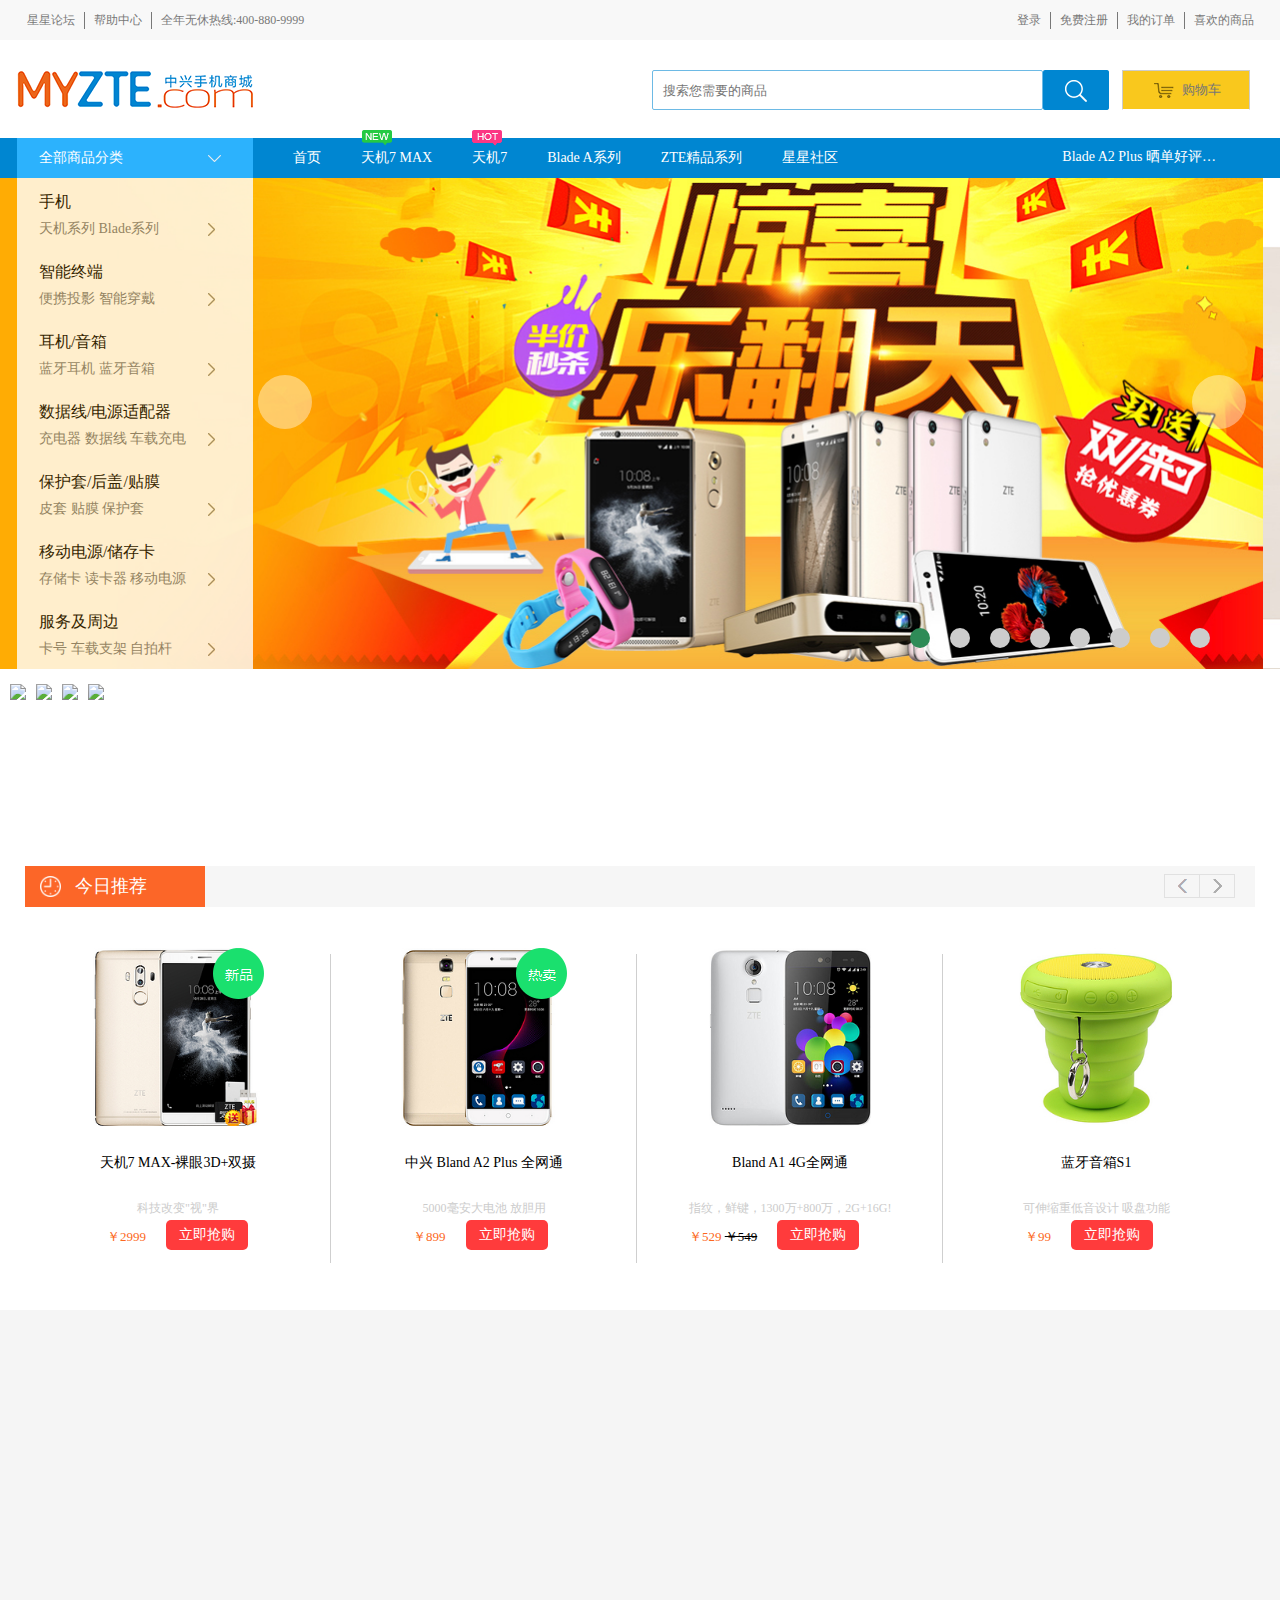
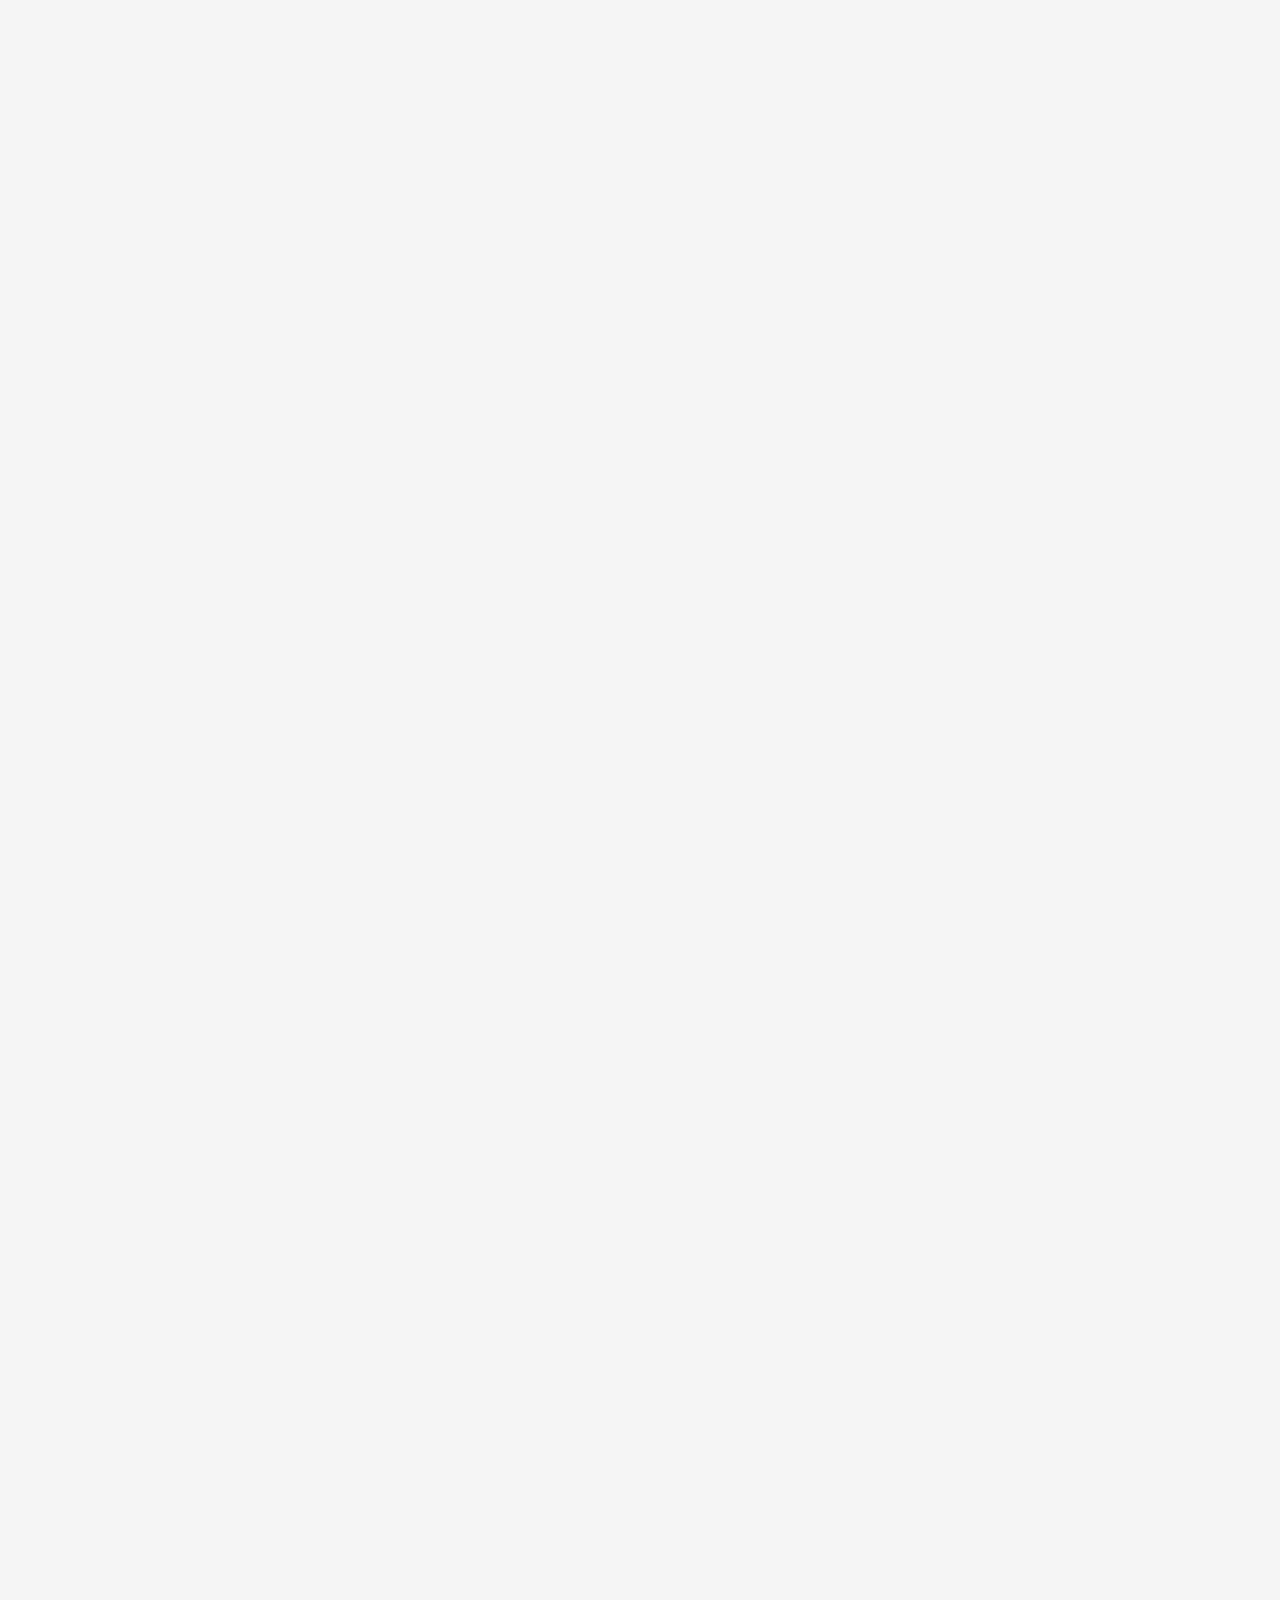
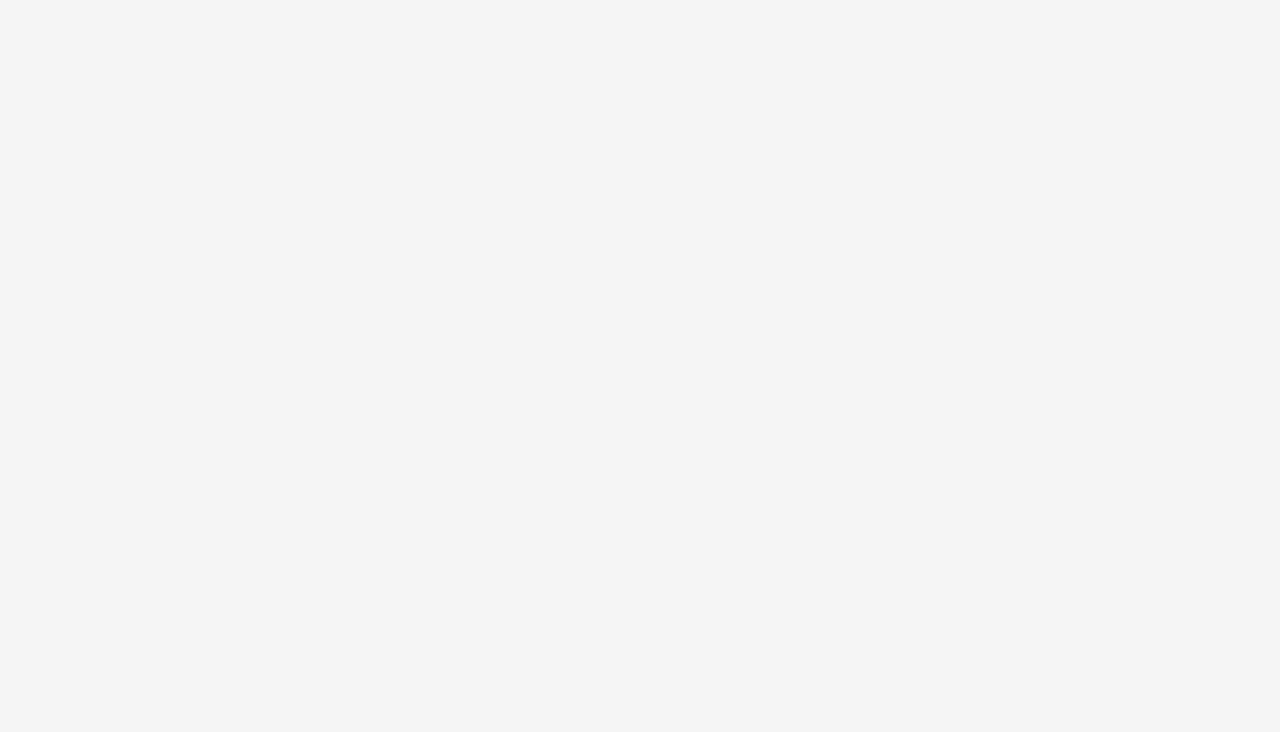
==== commit c4e20227: "register" ====
--- a/index.html
+++ b/index.html
@@ -286,7 +286,7 @@
 			<a href=""><img src="images/banner2img4.png"/></a>
 		</div>
 		<!--今日推荐====================================================================-->
-		<!--<div class="jinrituijian">
+		<div class="jinrituijian">
 			<p class="jinri">今日推荐</p>
 			<div class="jinrituijianzuo"></div>
 			<div class="jinrituijianyou"></div>
@@ -316,7 +316,7 @@
 				<dd class="jinridd2">可伸缩重低音设计 吸盘功能</dd>
 				<dd><p><b>￥99</b></p><a href=""><b>立即抢购</b></a></dd>
 			</dl>
-		</div>-->
+		</div>
 		<!--content=========================================================================-->
 		<div class="content">
 			<!--main=====================================================================-->
--- a/css/index.css
+++ b/css/index.css
@@ -103,7 +103,7 @@
 .banner2{width: 100%;height: 197px;background: white;}
 .banner2 img{float: left;margin: 15px 0 0 10px;}
 
-/*今日推荐==================================================================================*/
+/*今日推荐===========================================================================*/
 .jinrituijian{width: 1230px;height: 41px;background: #f6f6f6;margin: 0 auto;}
 .jinri{width: 180px;height: 41px;background:url(../images/jinrituijianimg1.png) no-repeat 15px center #fc6628;font-size: 18px;line-height: 41px;color: white;text-indent: 50px;float: left;}
 .jinrituijianzuo{width: 34px;height: 22px;border: 1px solid #e1e1e1;background:url(../images/jinrituijianzuo.png) no-repeat center;float: left;margin:8px 0 0 959px;cursor: pointer;}
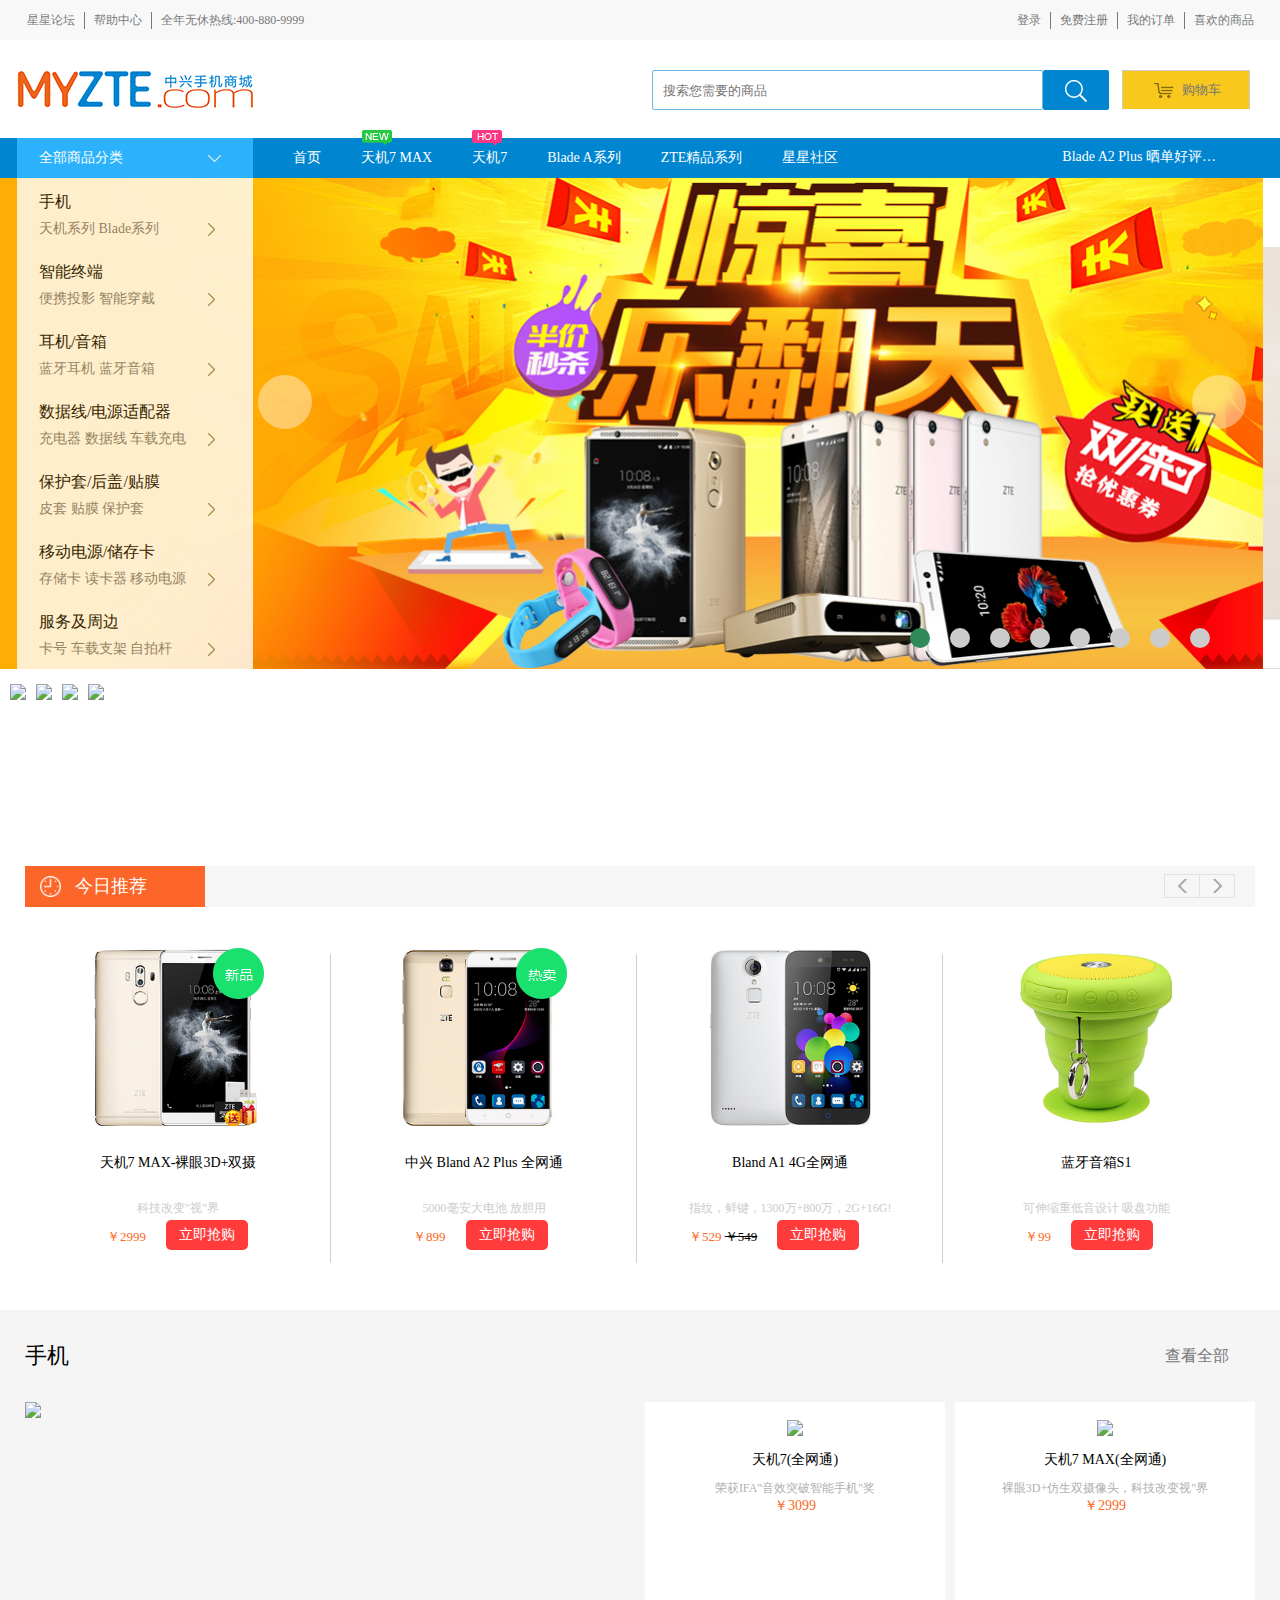
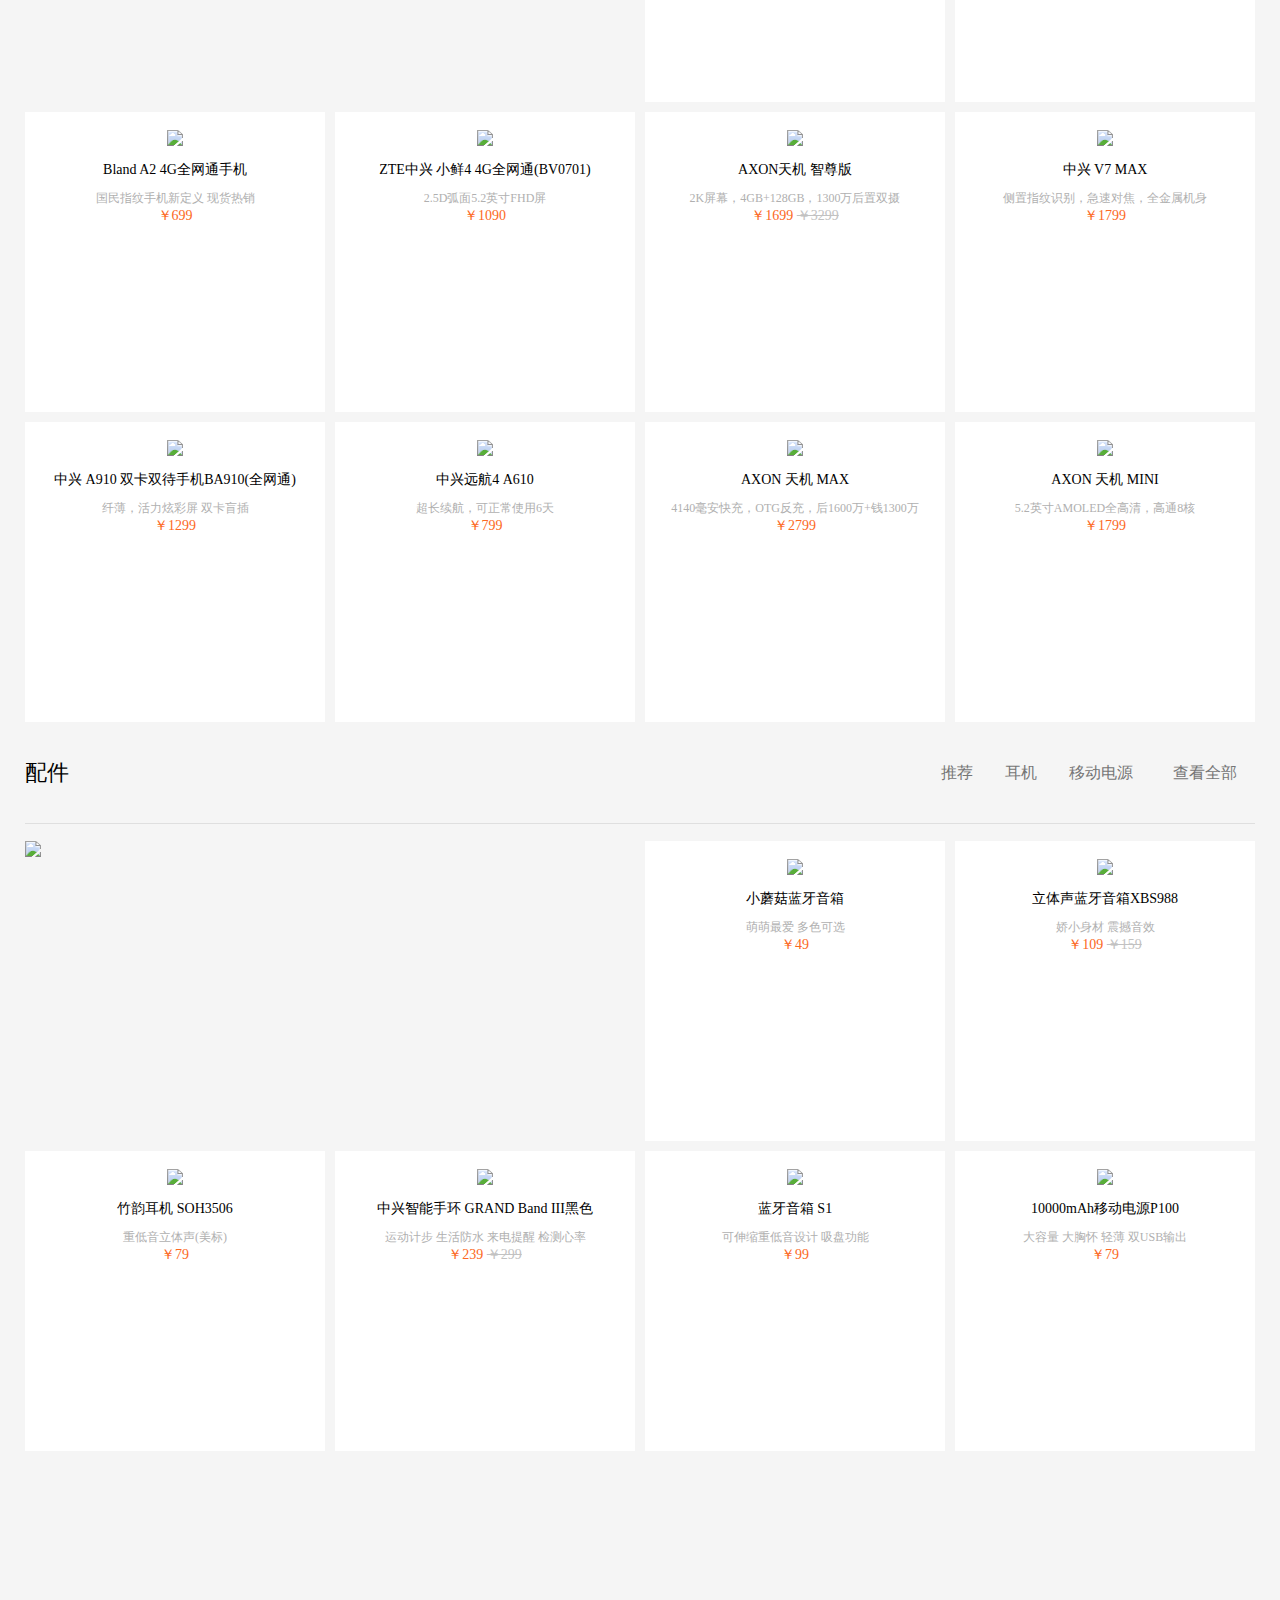
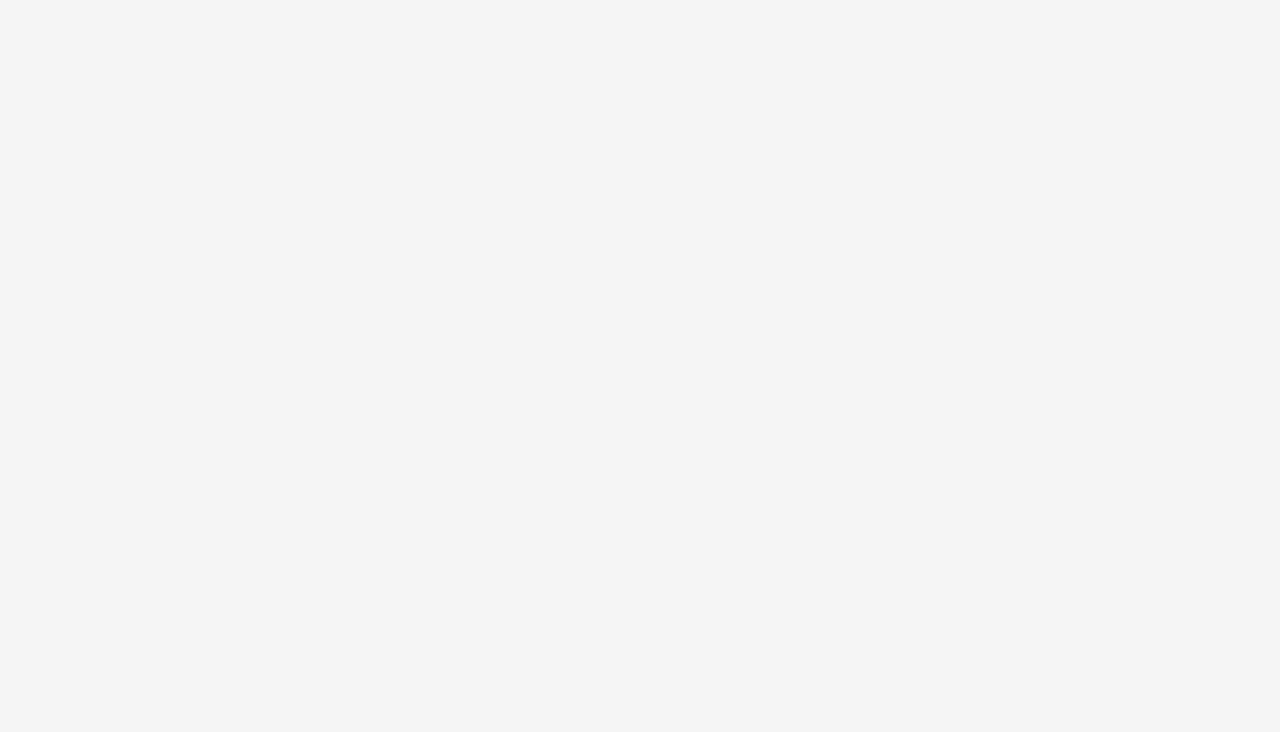
==== commit c6dc7d28: "轮播左右（未完成）" ====
--- a/index.html
+++ b/index.html
@@ -49,7 +49,7 @@
 		</div>
 		<!--nav===================================================================-->
 		<div class="nav">
-			<p class="navp1">全部商品分类</p>
+			<a class="anavp1" href="html/goods.html"><p class="navp1">全部商品分类</p></a>
 			<ul class="navul1">
 				<li class="navli1"><a href="">首页</a></li>
 				<li><a href="">天机7 MAX</a><img class="new" src="images/new.png"/></li>
@@ -322,7 +322,7 @@
 			<!--main=====================================================================-->
 			<div class="main">
 				<!--main=================================================================-->
-				<!--<div class="main1">
+				<div class="main1">
 					<p class="main1p1">手机
 						<a href=""><p class="main1p2">查看全部</p></a>
 					</p>	
@@ -409,9 +409,9 @@
 							<dd class="main1dd3">￥1799</dd>
 						</dl>
 					</div>
-				</div>-->
-				<!--main2==================================================================-->
-				<!--<div class="main2">
+				</div>
+				<!--main2===================================================-->
+				<div class="main2">
 					<div class="main2head">
 						<p class="main2p1">配件</p>	
 						<ul class="main2ul1">
@@ -420,9 +420,9 @@
 							<li><a href="">移动电源</a></li>
 						</ul>
 						<p class="main2p2"><a href="">查看全部</a></p>
-					</div>-->
+					</div>
 					<!--分页=====================================================-->
-					<!--<div class="main2box1" style="height: 629px;box-shadow: none;">
+					<div class="main2box1" style="height: 629px;box-shadow: none;">
 					<div class="main1divda">
 						<img src="images/main2img1.png"/>
 					</div>
@@ -474,9 +474,9 @@
 							<dd class="main1dd3">￥79</dd>
 						</dl>
 					</div>
-					</div>-->
-					<!--分页==============================================================-->
-					<!--<div class="main2box2" style="height: 629px;box-shadow: none;">
+					</div>
+					<!--分页===================================================-->
+					<div class="main2box2" style="height: 629px;box-shadow: none;">
 					<div class="main1divda">
 						<img src="images/main2img1.png"/>
 					</div>
@@ -528,7 +528,7 @@
 							<dd class="main1dd3">￥30</dd>
 						</dl>
 					</div>
-					</div>-->
+					</div>
 					<!--分页========================================================-->
 					<!--<div class="main2box3" style="height: 629px;box-shadow: none;">
 					<div class="main1divda">
@@ -757,7 +757,7 @@
 			<p class="copyp2">增值电信业务经营许可证:粤B2-20160352 | ICP备案证书号:粤ICP备16018970号</p>
 		</div>-->
 		<!--右边固定定位===========================================================-->
-		<!--<div class="toolbar">
+		<div class="toolbar">
 		   <a href="###" class="toolbar-item toolbar-item-weixin">
 		   <span class="toolbar-layer"></span>
 		   </a>
@@ -765,6 +765,6 @@
 		    <span class="toolbar-layer"></span>
 		   </a>
 		   <a href="javascript:scroll(0,0)" id="top" class="toolbar-item toolbar-item-top"></a>
-		</div>-->
+		</div>
 	</body>
 </html>--- a/css/index.css
+++ b/css/index.css
@@ -39,6 +39,7 @@
 
 /*nav==========================================================================*/
 .nav{width: 100%;height: 40px;background: #0086d1;font-size: 14px;color: white;}
+.anavp1{color: white;}
 .navp1{float:left;width: 236px;height: 40px;background: #2cb2fd;background:url(../images/navimg1.png) no-repeat 191px center #2cb2fd;line-height: 40px;text-indent: 22px;margin-left: 17px;}
 .navul1 .navli1{margin-left: 20px;}
 .navul1 li{float: left;}
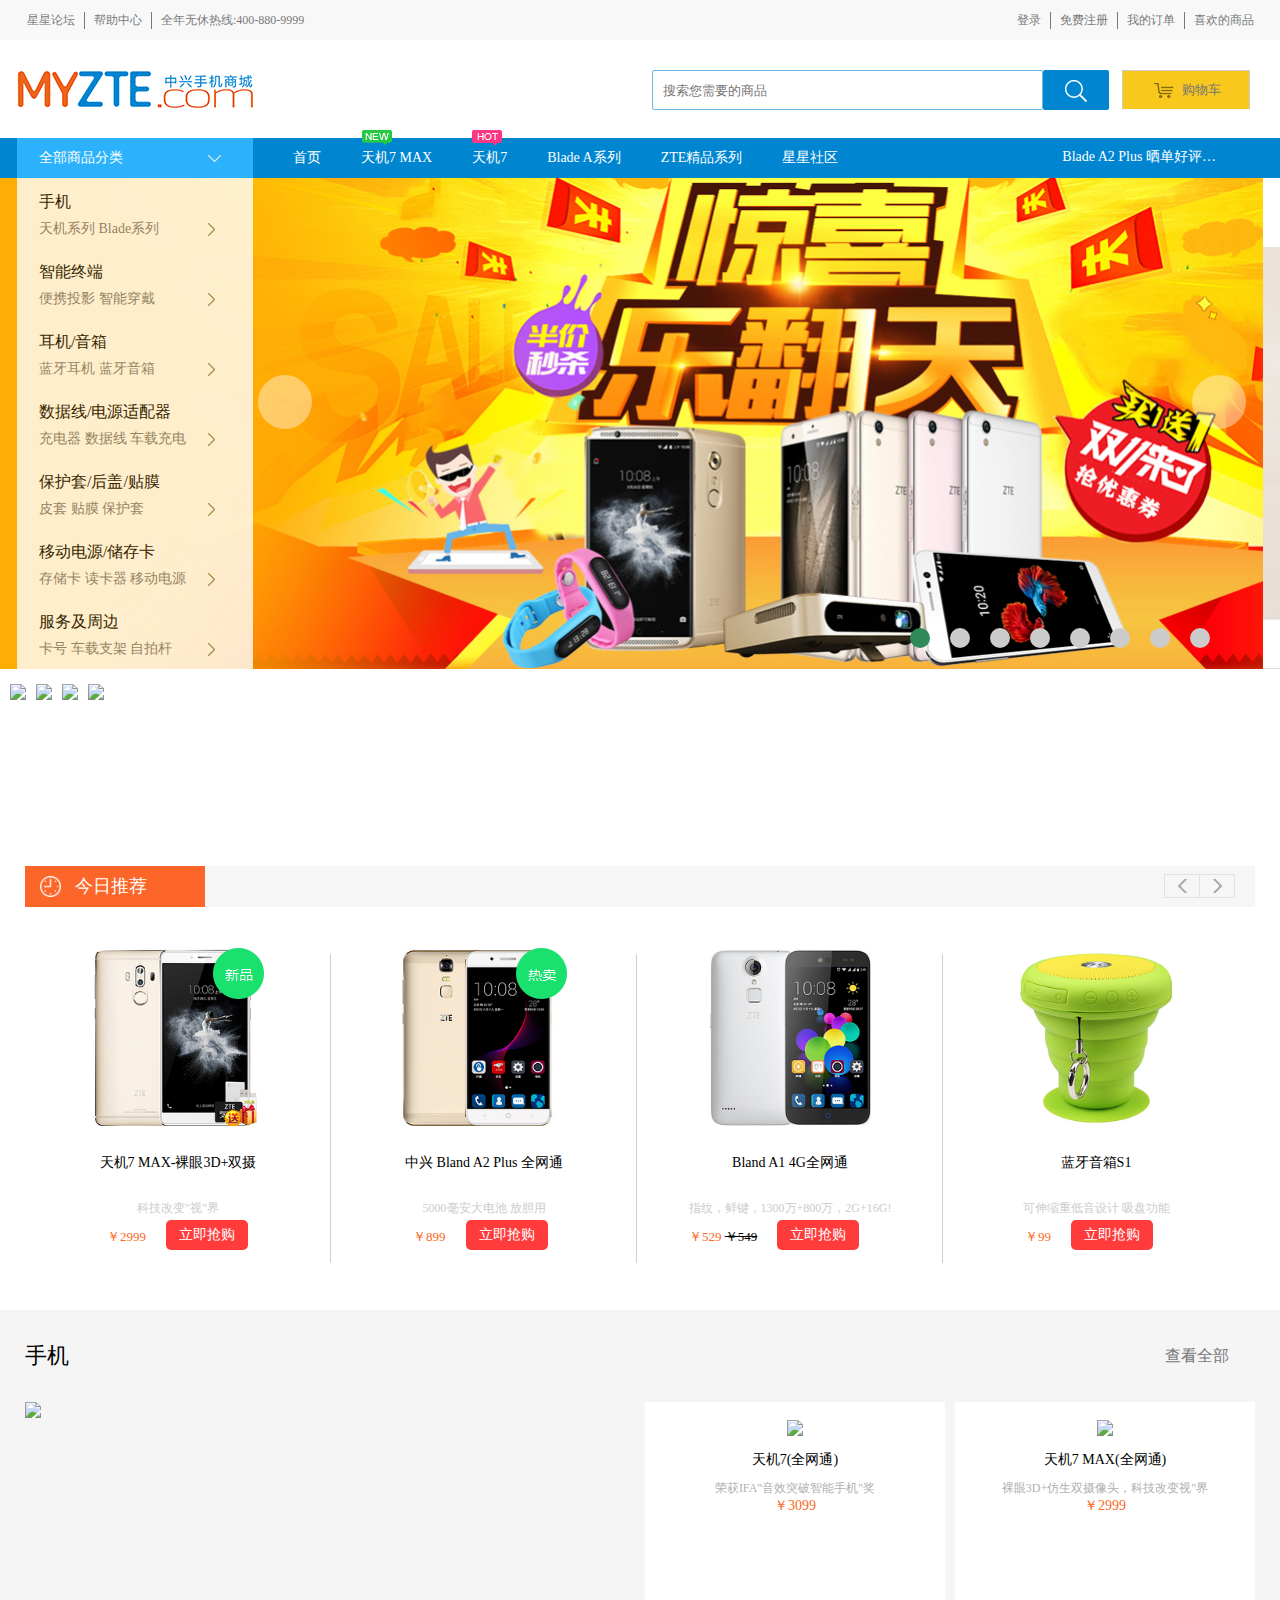
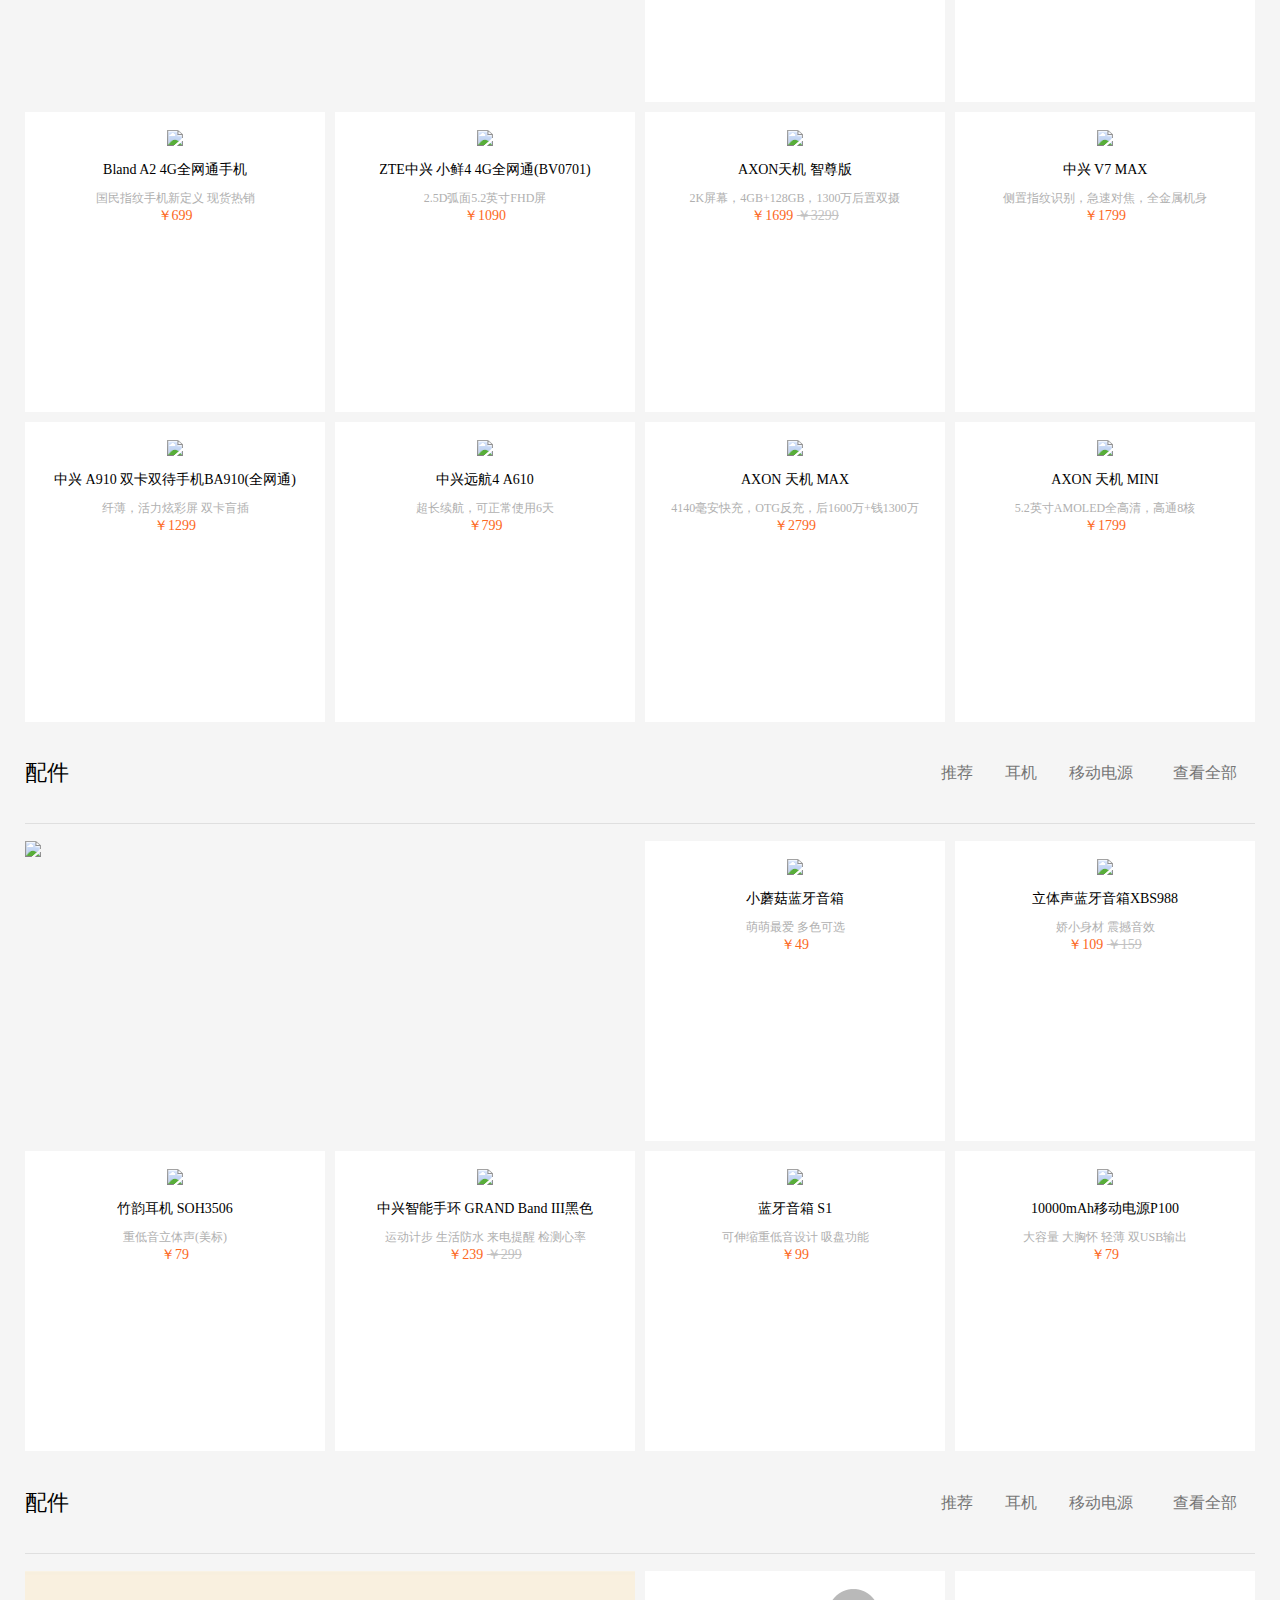
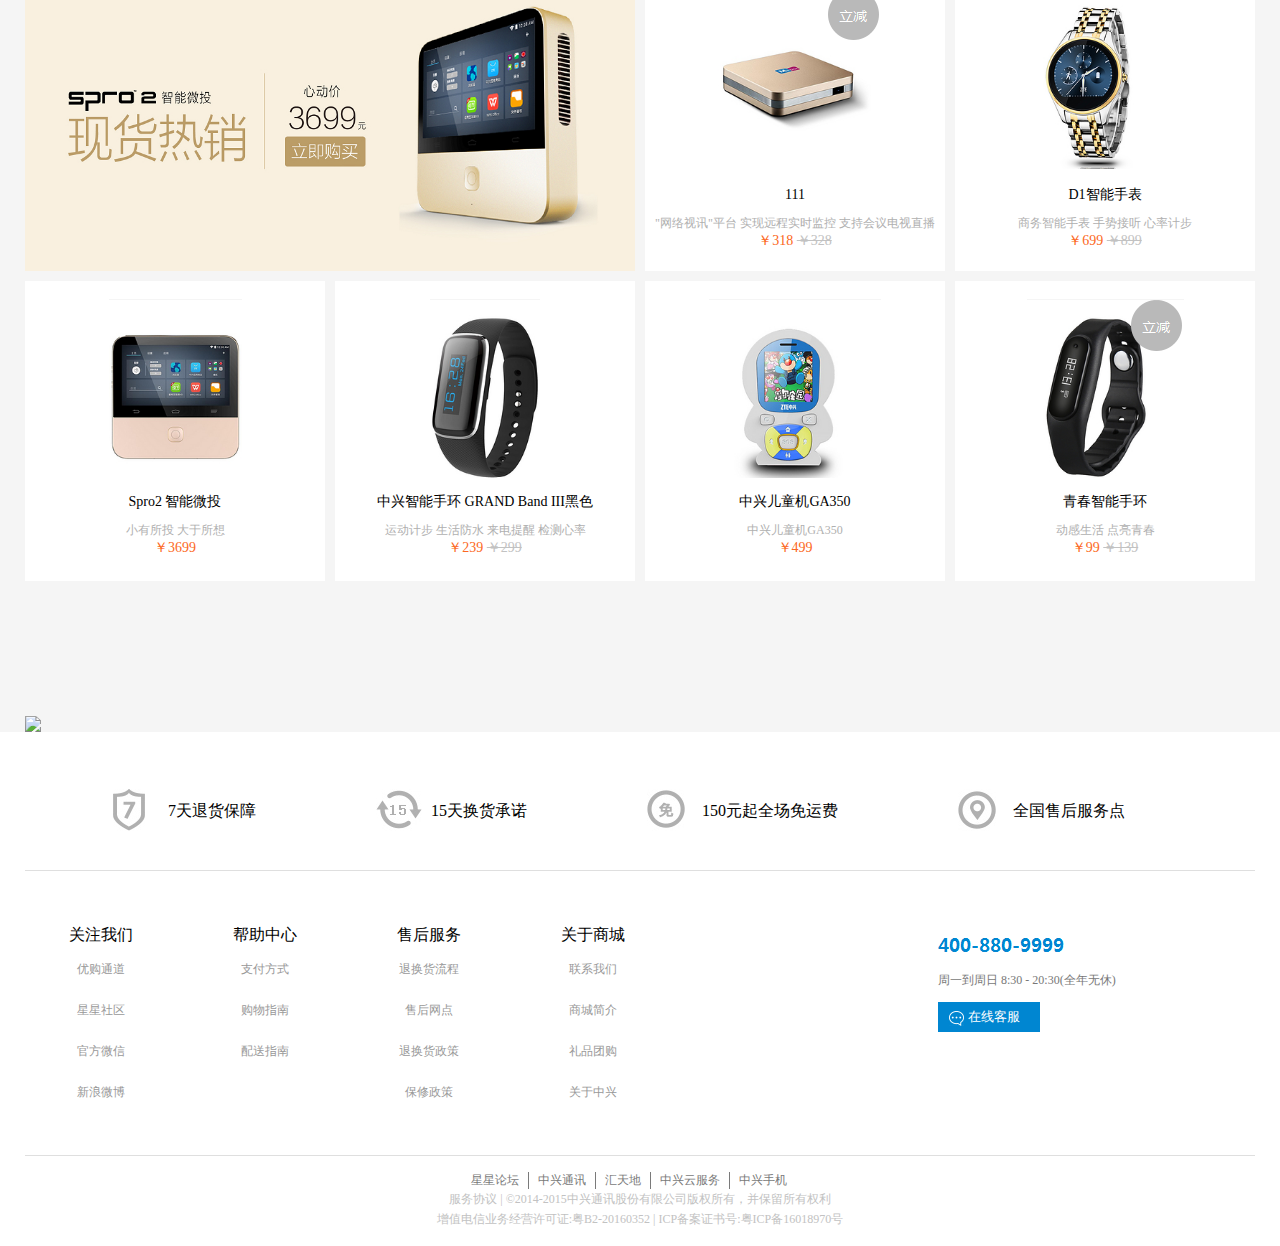
==== commit 57c941c2: "index,活动，轮播左右按钮，今日推荐按钮" ====
--- a/index.html
+++ b/index.html
@@ -1,16 +1,17 @@
-
 <!DOCTYPE html>
 <html>
+
 	<head>
 		<meta charset="UTF-8">
 		<title>中兴手机商城-提供中兴官方正品智能手机(AXON天机7、AXON系列、Blade A1系列、远航系列、GrandS天机、星星1号、星星2号、青漾、小鲜、醉享、老人机、儿童机等)、SPRO2智能投影仪、配件等中兴终端产品</title>
-		<link rel="icon" href="titlelogo.png" type="image/x-icon"/>
-		<link rel="stylesheet" type="text/css" href="css/index.css"/>
-		<link rel="stylesheet" type="text/css" href="css/css.css">		
+		<link rel="icon" href="titlelogo.png" type="image/x-icon" />
+		<link rel="stylesheet" type="text/css" href="css/index.css" />
+		<link rel="stylesheet" type="text/css" href="css/css.css">
 		<script src="js/jquery-3.1.1.js" type="text/javascript" charset="utf-8"></script>
 		<script src="js/index.js" type="text/javascript" charset="utf-8"></script>
 		<script src="js/运动框架.js" type="text/javascript" charset="utf-8"></script>
 	</head>
+
 	<body>
 		<!--<div class="hei">
 			<h1>蓝色方块拖到白色方块内即可解锁网页</h1>
@@ -22,23 +23,37 @@
 		<!--head==========================================================-->
 		<div class="head" id="aaaaaaa">
 			<ul class="headul1">
-				<li class="noborder"><a href="">星星论坛</a></li>
-				<li><a href="">帮助中心</a></li>
-				<li><a href="">全年无休热线:400-880-9999</a></li>
+				<li class="noborder">
+					<a href="">星星论坛</a>
+				</li>
+				<li>
+					<a href="">帮助中心</a>
+				</li>
+				<li>
+					<a href="">全年无休热线:400-880-9999</a>
+				</li>
 			</ul>
 			<ul class="headul2">
-				<li class="noborder"><a href="html/login.html">登录</a></li>
-				<li><a href="html/register.html">免费注册</a></li>
-				<li><a href="">我的订单</a></li>
-				<li><a href="">喜欢的商品</a></li>
+				<li class="noborder">
+					<a href="html/login.html">登录</a>
+				</li>
+				<li>
+					<a href="html/register.html">免费注册</a>
+				</li>
+				<li>
+					<a href="">我的订单</a>
+				</li>
+				<li>
+					<a href="">喜欢的商品</a>
+				</li>
 			</ul>
 		</div>
 		<!--logo=============================================================-->
 		<div class="logo">
-			<a href="#"><img src="images/logo.png"/></a>
+			<a href="#"><img src="images/logo.png" /></a>
 			<form action="" method="post" class="logoform">
-			<input class="logotxt" type="text" name="" id="" value="" placeholder="搜索您需要的商品" />
-			<input class="logobtn" type="button" name="" id="" value="" />
+				<input class="logotxt" type="text" name="" id="" value="" placeholder="搜索您需要的商品" />
+				<input class="logobtn" type="button" name="" id="" value="" />
 			</form>
 			<button class="gouwuche">
 				购物车
@@ -49,12 +64,19 @@
 		</div>
 		<!--nav===================================================================-->
 		<div class="nav">
-			<a class="anavp1" href="html/goods.html"><p class="navp1">全部商品分类</p></a>
+			<a class="anavp1" href="html/goods.html">
+				<p class="navp1">全部商品分类</p>
+			</a>
 			<ul class="navul1">
-				<li class="navli1"><a href="">首页</a></li>
-				<li><a href="">天机7 MAX</a><img class="new" src="images/new.png"/></li>
-				<li><a href="">天机7</a><img class="hot" src="images/hot.png"/></li>
-				<li class="navdiv1"><a href="">Blade A系列</a>
+				<li class="navli1">
+					<a href="">首页</a>
+				</li>
+				<li>
+					<a href="">天机7 MAX</a><img class="new" src="images/new.png" /></li>
+				<li>
+					<a href="">天机7</a><img class="hot" src="images/hot.png" /></li>
+				<li class="navdiv1">
+					<a href="">Blade A系列</a>
 					<div class="xilie">
 						<div class="xiliediv1">
 							<dl>
@@ -79,7 +101,8 @@
 						</div>
 					</div>
 				</li>
-				<li class="navdiv2"><a href="">ZTE精品系列</a>
+				<li class="navdiv2">
+					<a href="">ZTE精品系列</a>
 					<div class="jingpin">
 						<div class="xiliediv1">
 							<dl>
@@ -125,165 +148,219 @@
 						</div>
 					</div>
 				</li>
-				<li><a href="">星星社区</a></li>
+				<li>
+					<a href="">星星社区</a>
+				</li>
 			</ul>
-			
-			
+
 			<div class="huodong">
 				<ul class="navul2">
-					<li><a href="">Blade A2 Plus 晒单好评抽奖活动！</a></li>
-					<li><a href="">【公告】BLADE A2 Plus 预约活动开奖</a></li>
-					<li><a href="">Blade A2 Plus 晒单好评抽奖活动！</a></li>
-					<li><a href="">【公告】BLADE A2 预约活动开奖</a></li>
-					<li><a href="">Blade A2 Plus 晒单好评抽奖活动！</a></li>
-					<li><a href="">【公告】BLADE A2 预约活动开奖</a></li>
-					<li><a href="">Blade A2 Plus 晒单好评抽奖活动！</a></li>
-					<li><a href="">【公告】BLADE A2 预约活动开奖</a></li>
+					<li>
+						<a href="">Blade A2 Plus 晒单好评抽奖活动！</a>
+					</li>
+					<li>
+						<a href="">【公告】BLADE A2 Plus 预约活动开奖</a>
+					</li>
+					<li>
+						<a href="">Blade A2 Plus 晒单好评抽奖活动！</a>
+					</li>
+					<li>
+						<a href="">【公告】BLADE A2 预约活动开奖</a>
+					</li>
+					<li>
+						<a href="">Blade A2 Plus 晒单好评抽奖活动！</a>
+					</li>
+					<li>
+						<a href="">【公告】BLADE A2 预约活动开奖</a>
+					</li>
+					<li>
+						<a href="">Blade A2 Plus 晒单好评抽奖活动！</a>
+					</li>
+					<li>
+						<a href="">【公告】BLADE A2 预约活动开奖</a>
+					</li>
 				</ul>
 			</div>
 		</div>
 		<!--banner=====================================================-->
-		<div class="banner">	
+		<div class="banner">
 			<div class="bannerleft">
 				<ul class="bannerul1">
 					<a class="bannerleft1" href="">
-						<li><p>手机</p><span>天机系列 Blade系列</span>
+						<li>
+							<p>手机</p><span>天机系列 Blade系列</span>
 							<div class="bannerleftdiv1">
-							<div>
-								<a href="">天机系列</a>
+								<div>
+									<a href="">天机系列</a>
+								</div>
+								<div>
+									<a href="">Blade系列</a>
+								</div>
+								<div>
+									<a href="">星星系列</a>
+								</div>
+								<div>
+									<a href="">远航系列</a>
+								</div>
+								<div>
+									<a href="">老人机系列</a>
+								</div>
+								<div>
+									<a href="">其他手机</a>
+								</div>
 							</div>
-							<div>
-								<a href="">Blade系列</a>
-							</div>
-							<div>
-								<a href="">星星系列</a>
-							</div>
-							<div>
-								<a href="">远航系列</a>
-							</div>
-							<div>
-								<a href="">老人机系列</a>
-							</div>
-							<div>
-								<a href="">其他手机</a>
-							</div>
-						</div>
 						</li>
 					</a>
-					<a href=""><li><p>智能终端</p><span>便携投影 智能穿戴</span>
-						<div class="bannerleftdiv2">
-							<div>
-								<a href="">便携投影</a>
+					<a href="">
+						<li>
+							<p>智能终端</p><span>便携投影 智能穿戴</span>
+							<div class="bannerleftdiv2">
+								<div>
+									<a href="">便携投影</a>
+								</div>
+								<div>
+									<a href="">智能穿戴</a>
+								</div>
+								<div>
+									<a href="">网络盒子</a>
+								</div>
+								<div>
+									<a href="">无线路由</a>
+								</div>
 							</div>
-							<div>
-								<a href="">智能穿戴</a>
+						</li>
+					</a>
+					<a href="">
+						<li>
+							<p>耳机/音箱</p><span>蓝牙耳机 蓝牙音箱</span>
+							<div class="bannerleftdiv3">
+								<div>
+									<a href="">蓝牙耳机</a>
+								</div>
+								<div>
+									<a href="">蓝牙音箱</a>
+								</div>
+								<div>
+									<a href="">有线耳机</a>
+								</div>
 							</div>
-							<div>
-								<a href="">网络盒子</a>
+						</li>
+					</a>
+					<a href="">
+						<li>
+							<p>数据线/电源适配器</p><span>充电器 数据线 车载充电</span>
+							<div class="bannerleftdiv4">
+								<div>
+									<a href="">充电器</a>
+								</div>
+								<div>
+									<a href="">数据线</a>
+								</div>
+								<div>
+									<a href="">车载充电</a>
+								</div>
 							</div>
-							<div>
-								<a href="">无线路由</a>
+						</li>
+					</a>
+					<a href="">
+						<li>
+							<p>保护套/后盖/贴膜</p><span>皮套 贴膜 保护套</span>
+							<div class="bannerleftdiv5">
+								<div>
+									<a href="">皮套</a>
+								</div>
+								<div>
+									<a href="">贴膜</a>
+								</div>
+								<div>
+									<a href="">保护袋</a>
+								</div>
 							</div>
-						</div>
-					</li></a>
-					<a  href=""><li><p>耳机/音箱</p><span>蓝牙耳机 蓝牙音箱</span>
-						<div class="bannerleftdiv3">
-							<div>
-								<a href="">蓝牙耳机</a>
+						</li>
+					</a>
+					<a href="">
+						<li>
+							<p>移动电源/储存卡</p><span>存储卡 读卡器 移动电源 </span>
+							<div class="bannerleftdiv6">
+								<div>
+									<a href="">储存卡</a>
+								</div>
+								<div>
+									<a href="">读卡器</a>
+								</div>
+								<div>
+									<a href="">移动电源</a>
+								</div>
 							</div>
-							<div>
-								<a href="">蓝牙音箱</a>
+						</li>
+					</a>
+					<a href="">
+						<li>
+							<p>服务及周边</p><span>卡号 车载支架 自拍杆</span>
+							<div class="bannerleftdiv7">
+								<div>
+									<a href="">卡号</a>
+								</div>
+								<div>
+									<a href="">车载支架</a>
+								</div>
+								<div>
+									<a href="">自拍杆</a>
+								</div>
 							</div>
-							<div>
-								<a href="">有线耳机</a>
-							</div>
-						</div>
-					</li></a>
-					<a  href=""><li><p>数据线/电源适配器</p><span>充电器 数据线 车载充电</span>
-						<div class="bannerleftdiv4">
-							<div>
-								<a href="">充电器</a>
-							</div>
-							<div>
-								<a href="">数据线</a>
-							</div>
-							<div>
-								<a href="">车载充电</a>
-							</div>
-						</div>
-					</li></a>
-					<a  href=""><li><p>保护套/后盖/贴膜</p><span>皮套 贴膜 保护套</span>
-						<div class="bannerleftdiv5">
-							<div>
-								<a href="">皮套</a>
-							</div>
-							<div>
-								<a href="">贴膜</a>
-							</div>
-							<div>
-								<a href="">保护袋</a>
-							</div>
-						</div>
-					</li></a>
-					<a  href=""><li><p>移动电源/储存卡</p><span>存储卡 读卡器 移动电源 </span>
-						<div class="bannerleftdiv6">
-							<div>
-								<a href="">储存卡</a>
-							</div>
-							<div>
-								<a href="">读卡器</a>
-							</div>
-							<div>
-								<a href="">移动电源</a>
-							</div>
-						</div>
-					</li></a>
-					<a  href=""><li><p>服务及周边</p><span>卡号 车载支架 自拍杆</span>
-						<div class="bannerleftdiv7">
-							<div>
-								<a href="">卡号</a>
-							</div>
-							<div>
-								<a href="">车载支架</a>
-							</div>
-							<div>
-								<a href="">自拍杆</a>
-							</div>
-						</div>
-					</li></a>
+						</li>
+					</a>
 				</ul>
 			</div>
 			<div class="leftbutton"></div>
 			<div class="rightbutton"></div>
 			<div class="lunbo">
-			    <ul class="lunboul1" id="imgul">
-			        <li><a href="javascript:"><img src="images/banner1.png"  /></a></li>
-			        <li><a href="javascript:"><img src="images/banner2.png"  /></a></li>
-			        <li><a href="javascript:"><img src="images/banner3.png" /></a></li>
-			        <li><a href="javascript:"><img src="images/banner4.png"  /></a></li>
-			        <li><a href="javascript:"><img src="images/banner5.png"  /></a></li>
-			        <li><a href="javascript:"><img src="images/banner6.png"  /></a></li>
-			        <li><a href="javascript:"><img src="images/banner7.png" /></a></li>
-			        <li><a href="javascript:"><img src="images/banner8.png" /></a></li>
-			        <li><a href="javascript:"><img src="images/banner1.png"  /></a></li>
-			    </ul>
-			    <ul class="lunboul2" id="navulid">
-			        <li class="lion"></li>
-			        <li class="liun"></li>
-			        <li class="liun"></li>
-			        <li class="liun"></li>
-			        <li class="liun"></li>
-			        <li class="liun"></li>
-			        <li class="liun"></li>
-			        <li class="liun"></li>
-			    </ul>
+				<ul class="lunboul1" id="imgul">
+					<li>
+						<a href="javascript:"><img src="images/banner1.png" /></a>
+					</li>
+					<li>
+						<a href="javascript:"><img src="images/banner2.png" /></a>
+					</li>
+					<li>
+						<a href="javascript:"><img src="images/banner3.png" /></a>
+					</li>
+					<li>
+						<a href="javascript:"><img src="images/banner4.png" /></a>
+					</li>
+					<li>
+						<a href="javascript:"><img src="images/banner5.png" /></a>
+					</li>
+					<li>
+						<a href="javascript:"><img src="images/banner6.png" /></a>
+					</li>
+					<li>
+						<a href="javascript:"><img src="images/banner7.png" /></a>
+					</li>
+					<li>
+						<a href="javascript:"><img src="images/banner8.png" /></a>
+					</li>
+					<li>
+						<a href="javascript:"><img src="images/banner1.png" /></a>
+					</li>
+				</ul>
+				<ul class="lunboul2" id="navulid">
+					<li class="lion"></li>
+					<li class="liun"></li>
+					<li class="liun"></li>
+					<li class="liun"></li>
+					<li class="liun"></li>
+					<li class="liun"></li>
+					<li class="liun"></li>
+					<li class="liun"></li>
+				</ul>
 			</div>
 		</div>
 		<div class="banner2">
-			<a href=""><img src="images/banner2img1.png"/></a>
-			<a href=""><img src="images/banner2img2.png"/></a>
-			<a href=""><img src="images/banner2img3.png"/></a>
-			<a href=""><img src="images/banner2img4.png"/></a>
+			<a href=""><img src="images/banner2img1.png" /></a>
+			<a href=""><img src="images/banner2img2.png" /></a>
+			<a href=""><img src="images/banner2img3.png" /></a>
+			<a href=""><img src="images/banner2img4.png" /></a>
 		</div>
 		<!--今日推荐====================================================================-->
 		<div class="jinrituijian">
@@ -296,25 +373,37 @@
 				<dt><img src="images/jinri2img1.png"/></dt>
 				<dd class="jinridd1">天机7 MAX-裸眼3D+双摄</dd>
 				<dd class="jinridd2">科技改变"视"界</dd>
-				<dd><p>￥2999</p><a href="">立即抢购</a></dd>
+				<dd>
+					<p>￥2999</p>
+					<a href="">立即抢购</a>
+				</dd>
 			</dl>
 			<dl>
 				<dt><img src="images/jinri2img2.png"/></dt>
 				<dd class="jinridd1">中兴 Bland A2 Plus 全网通</dd>
 				<dd class="jinridd2">5000毫安大电池 放胆用</dd>
-				<dd><p>￥899</p><a href="">立即抢购</a></dd>
+				<dd>
+					<p>￥899</p>
+					<a href="">立即抢购</a>
+				</dd>
 			</dl>
 			<dl>
 				<dt><img src="images/jinri2img3.png"/></dt>
 				<dd class="jinridd1">Bland A1 4G全网通</dd>
 				<dd class="jinridd2">指纹，鲜键，1300万+800万，2G+16G!</dd>
-				<dd><p class="shanchup">￥529  <span>￥549</span></p><a href="">立即抢购</a></dd>
+				<dd>
+					<p class="shanchup">￥529 <span>￥549</span></p>
+					<a href="">立即抢购</a>
+				</dd>
 			</dl>
 			<dl class="noborder">
 				<dt><img src="images/jinri2img4.png"/></dt>
 				<dd class="jinridd1">蓝牙音箱S1</dd>
 				<dd class="jinridd2">可伸缩重低音设计 吸盘功能</dd>
-				<dd><p><b>￥99</b></p><a href=""><b>立即抢购</b></a></dd>
+				<dd>
+					<p><b>￥99</b></p>
+					<a href=""><b>立即抢购</b></a>
+				</dd>
 			</dl>
 		</div>
 		<!--content=========================================================================-->
@@ -324,10 +413,12 @@
 				<!--main=================================================================-->
 				<div class="main1">
 					<p class="main1p1">手机
-						<a href=""><p class="main1p2">查看全部</p></a>
-					</p>	
+						<a href="">
+							<p class="main1p2">查看全部</p>
+						</a>
+					</p>
 					<div class="main1divda">
-						<img src="images/main1img1.png"/>
+						<img src="images/main1img1.png" />
 					</div>
 					<div class="main1div3 y1">
 						<dl>
@@ -413,246 +504,261 @@
 				<!--main2===================================================-->
 				<div class="main2">
 					<div class="main2head">
-						<p class="main2p1">配件</p>	
+						<p class="main2p1">配件</p>
 						<ul class="main2ul1">
-							<li><a href="">推荐</a></li>
-							<li><a href="">耳机</a></li>
-							<li><a href="">移动电源</a></li>
+							<li>
+								<a href="">推荐</a>
+							</li>
+							<li>
+								<a href="">耳机</a>
+							</li>
+							<li>
+								<a href="">移动电源</a>
+							</li>
 						</ul>
-						<p class="main2p2"><a href="">查看全部</a></p>
+						<p class="main2p2">
+							<a href="">查看全部</a>
+						</p>
 					</div>
 					<!--分页=====================================================-->
 					<div class="main2box1" style="height: 629px;box-shadow: none;">
-					<div class="main1divda">
-						<img src="images/main2img1.png"/>
-					</div>
-					<div class="main1div3 y11">
-						<dl>
-							<dt><img src="images/main2img2.png"/></dt>
-							<dd class="main1dd1">小蘑菇蓝牙音箱</dd>
-							<dd class="main1dd2">萌萌最爱 多色可选</dd>
-							<dd class="main1dd3">￥49</dd>
-						</dl>
-					</div>
-					<div class="main1div4 y11">
-						<dl>
-							<dt><img src="images/main2img3.png"/></dt>
-							<dd class="main1dd1">立体声蓝牙音箱XBS988</dd>
-							<dd class="main1dd2">娇小身材 震撼音效</dd>
-							<dd class="main1dd3">￥109  <span>￥159</span></dd>
-						</dl>
-					</div>
-					<div class="main1div1 y22">
-						<dl>
-							<dt><img src="images/main2img4.png"/></dt>
-							<dd class="main1dd1">竹韵耳机 SOH3506</dd>
-							<dd class="main1dd2">重低音立体声(美标)</dd>
-							<dd class="main1dd3">￥79</dd>
-						</dl>
-					</div>
-					<div class="main1div2 y22">
-						<dl>
-							<dt><img src="images/main2img5.png"/></dt>
-							<dd class="main1dd1">中兴智能手环 GRAND Band III黑色</dd>
-							<dd class="main1dd2">运动计步 生活防水 来电提醒 检测心率</dd>
-							<dd class="main1dd3">￥239  <span>￥299</span></dd>
-						</dl>
-					</div>
-					<div class="main1div3 y22">
-						<dl>
-							<dt><img src="images/main2img6.png"/></dt>
-							<dd class="main1dd1">蓝牙音箱 S1</dd>
-							<dd class="main1dd2">可伸缩重低音设计 吸盘功能</dd>
-							<dd class="main1dd3">￥99</dd>
-						</dl>
-					</div>
-					<div class="main1div4 y22">
-						<dl>
-							<dt><img src="images/main2img7.png"/></dt>
-							<dd class="main1dd1">10000mAh移动电源P100</dd>
-							<dd class="main1dd2">大容量 大胸怀 轻薄 双USB输出</dd>
-							<dd class="main1dd3">￥79</dd>
-						</dl>
-					</div>
+						<div class="main1divda">
+							<img src="images/main2img1.png" />
+						</div>
+						<div class="main1div3 y11">
+							<dl>
+								<dt><img src="images/main2img2.png"/></dt>
+								<dd class="main1dd1">小蘑菇蓝牙音箱</dd>
+								<dd class="main1dd2">萌萌最爱 多色可选</dd>
+								<dd class="main1dd3">￥49</dd>
+							</dl>
+						</div>
+						<div class="main1div4 y11">
+							<dl>
+								<dt><img src="images/main2img3.png"/></dt>
+								<dd class="main1dd1">立体声蓝牙音箱XBS988</dd>
+								<dd class="main1dd2">娇小身材 震撼音效</dd>
+								<dd class="main1dd3">￥109 <span>￥159</span></dd>
+							</dl>
+						</div>
+						<div class="main1div1 y22">
+							<dl>
+								<dt><img src="images/main2img4.png"/></dt>
+								<dd class="main1dd1">竹韵耳机 SOH3506</dd>
+								<dd class="main1dd2">重低音立体声(美标)</dd>
+								<dd class="main1dd3">￥79</dd>
+							</dl>
+						</div>
+						<div class="main1div2 y22">
+							<dl>
+								<dt><img src="images/main2img5.png"/></dt>
+								<dd class="main1dd1">中兴智能手环 GRAND Band III黑色</dd>
+								<dd class="main1dd2">运动计步 生活防水 来电提醒 检测心率</dd>
+								<dd class="main1dd3">￥239 <span>￥299</span></dd>
+							</dl>
+						</div>
+						<div class="main1div3 y22">
+							<dl>
+								<dt><img src="images/main2img6.png"/></dt>
+								<dd class="main1dd1">蓝牙音箱 S1</dd>
+								<dd class="main1dd2">可伸缩重低音设计 吸盘功能</dd>
+								<dd class="main1dd3">￥99</dd>
+							</dl>
+						</div>
+						<div class="main1div4 y22">
+							<dl>
+								<dt><img src="images/main2img7.png"/></dt>
+								<dd class="main1dd1">10000mAh移动电源P100</dd>
+								<dd class="main1dd2">大容量 大胸怀 轻薄 双USB输出</dd>
+								<dd class="main1dd3">￥79</dd>
+							</dl>
+						</div>
 					</div>
 					<!--分页===================================================-->
 					<div class="main2box2" style="height: 629px;box-shadow: none;">
-					<div class="main1divda">
-						<img src="images/main2img1.png"/>
-					</div>
-					<div class="main1div3 y11">
-						<dl>
-							<dt><img src="images/main2box2img1.png"/></dt>
-							<dd class="main1dd1">竹韵耳机防缠绕 中低音炮 立体声</dd>
-							<dd class="main1dd2">中性竹韵耳机，重低音立体声，超强降噪</dd>
-							<dd class="main1dd3">￥79</dd>
-						</dl>
-					</div>
-					<div class="main1div4 y11">
-						<dl>
-							<dt><img src="images/main2box2img2.png"/></dt>
-							<dd class="main1dd1">T11立体声蓝牙耳机 黑色</dd>
-							<dd class="main1dd2">T11立体声蓝牙耳机 黑色</dd>
-							<dd class="main1dd3">￥99</dd>
-						</dl>
-					</div>
-					<div class="main1div1 y22">
-						<dl>
-							<dt><img src="images/main2box2img3.png"/></dt>
-							<dd class="main1dd1">T10立体声蓝牙耳机白色_ZTE_国内精装</dd>
-							<dd class="main1dd2">远程拍照，一拖二功能，可同时连接2部蓝牙智能设备</dd>
-							<dd class="main1dd3">￥79</dd>
-						</dl>
-					</div>
-					<div class="main1div2 y22">
-						<dl>
-							<dt><img src="images/main2box2img4.png"/></dt>
-							<dd class="main1dd1">线控耳机 SOH3515(美标CTIA)</dd>
-							<dd class="main1dd2">久等的好声音</dd>
-							<dd class="main1dd3">￥49</dd>
-						</dl>
-					</div>
-					<div class="main1div3 y22">
-						<dl>
-							<dt><img src="images/main2box2img5.png"/></dt>
-							<dd class="main1dd1">T10立体声蓝牙耳机黑色_ZTE_国内精装</dd>
-							<dd class="main1dd2">T10立体声蓝牙耳机黑色_ZTE_国内精装</dd>
-							<dd class="main1dd3">￥79</dd>
-						</dl>
-					</div>
-					<div class="main1div4 y22">
-						<dl>
-							<dt><img src="images/main2box2img6.png"/></dt>
-							<dd class="main1dd1">通用 SOH3503立体声多媒体耳机(OMTP_黑)</dd>
-							<dd class="main1dd2">通用 SOH3503立体声多媒体耳机(OMTP_黑)</dd>
-							<dd class="main1dd3">￥30</dd>
-						</dl>
-					</div>
+						<div class="main1divda">
+							<img src="images/main2img1.png" />
+						</div>
+						<div class="main1div3 y11">
+							<dl>
+								<dt><img src="images/main2box2img1.png"/></dt>
+								<dd class="main1dd1">竹韵耳机防缠绕 中低音炮 立体声</dd>
+								<dd class="main1dd2">中性竹韵耳机，重低音立体声，超强降噪</dd>
+								<dd class="main1dd3">￥79</dd>
+							</dl>
+						</div>
+						<div class="main1div4 y11">
+							<dl>
+								<dt><img src="images/main2box2img2.png"/></dt>
+								<dd class="main1dd1">T11立体声蓝牙耳机 黑色</dd>
+								<dd class="main1dd2">T11立体声蓝牙耳机 黑色</dd>
+								<dd class="main1dd3">￥99</dd>
+							</dl>
+						</div>
+						<div class="main1div1 y22">
+							<dl>
+								<dt><img src="images/main2box2img3.png"/></dt>
+								<dd class="main1dd1">T10立体声蓝牙耳机白色_ZTE_国内精装</dd>
+								<dd class="main1dd2">远程拍照，一拖二功能，可同时连接2部蓝牙智能设备</dd>
+								<dd class="main1dd3">￥79</dd>
+							</dl>
+						</div>
+						<div class="main1div2 y22">
+							<dl>
+								<dt><img src="images/main2box2img4.png"/></dt>
+								<dd class="main1dd1">线控耳机 SOH3515(美标CTIA)</dd>
+								<dd class="main1dd2">久等的好声音</dd>
+								<dd class="main1dd3">￥49</dd>
+							</dl>
+						</div>
+						<div class="main1div3 y22">
+							<dl>
+								<dt><img src="images/main2box2img5.png"/></dt>
+								<dd class="main1dd1">T10立体声蓝牙耳机黑色_ZTE_国内精装</dd>
+								<dd class="main1dd2">T10立体声蓝牙耳机黑色_ZTE_国内精装</dd>
+								<dd class="main1dd3">￥79</dd>
+							</dl>
+						</div>
+						<div class="main1div4 y22">
+							<dl>
+								<dt><img src="images/main2box2img6.png"/></dt>
+								<dd class="main1dd1">通用 SOH3503立体声多媒体耳机(OMTP_黑)</dd>
+								<dd class="main1dd2">通用 SOH3503立体声多媒体耳机(OMTP_黑)</dd>
+								<dd class="main1dd3">￥30</dd>
+							</dl>
+						</div>
 					</div>
 					<!--分页========================================================-->
-					<!--<div class="main2box3" style="height: 629px;box-shadow: none;">
-					<div class="main1divda">
-						<img src="images/main2img1.png"/>
-					</div>
-					<div class="main1div3 y11">
-						<dl>
-							<dt><img src="images/main2box3img1.png"/></dt>
-							<dd class="main1dd1">QC2.0快充移动电源 PQ100</dd>
-							<dd class="main1dd2">支持QC2.0快充协议 10050毫安mAh 双USB输出</dd>
-							<dd class="main1dd3">￥139</dd>
-						</dl>
-					</div>
-					<div class="main1div4 y11">
-						<dl>
-							<dt><img src="images/main2box3img2.png"/></dt>
-							<dd class="main1dd1">P42 轻薄金属机身 5000mAh移动电源</dd>
-							<dd class="main1dd2">5000mAh轻薄金属机身 双USB输出 无按键设计</dd>
-							<dd class="main1dd3">￥59</dd>
-						</dl>
-					</div>
-					<div class="main1div1 y22">
-						<dl>
-							<dt><img src="images/main2box3img3.png"/></dt>
-							<dd class="main1dd1">P60移动电源</dd>
-							<dd class="main1dd2">铝合金一体成型外壳</dd>
-							<dd class="main1dd3">￥99</dd>
-						</dl>
-					</div>
-					<div class="main1div2 y22">
-						<dl>
-							<dt><img src="images/main2box3img4.png"/></dt>
-							<dd class="main1dd1">P80 能量魔方 8000mAh移动电源 白色</dd>
-							<dd class="main1dd2">外壳一体成型工艺</dd>
-							<dd class="main1dd3">￥59</dd>
-						</dl>
-					</div>
-					<div class="main1div3 y22">
-						<dl>
-							<dt><img src="images/main2box3img5.png"/></dt>
-							<dd class="main1dd1">卡片式移动电源2550mAh自带充电线</dd>
-							<dd class="main1dd2">就要轻薄你</dd>
-							<dd class="main1dd3">￥35</dd>
-						</dl>
-					</div>
-					<div class="main1div4 y22">
-						<dl>
-							<dt><img src="images/main2box3img6.png"/></dt>
-							<dd class="main1dd1">P22能量魔方 2000mAh移动电源 白色</dd>
-							<dd class="main1dd2">精巧便携</dd>
-							<dd class="main1dd3">￥39</dd>
-						</dl>
-					</div>
-					</div>
-					</div>-->
-					<!--main3========================================================-->
-					<!--<div class="main2 main3">
+					<div class="main2box3" style="height: 629px;box-shadow: none;">
+						<div class="main1divda">
+							<img src="images/main2img1.png" />
+						</div>
+						<div class="main1div3 y11">
+							<dl>
+								<dt><img src="images/main2box3img1.png"/></dt>
+								<dd class="main1dd1">QC2.0快充移动电源 PQ100</dd>
+								<dd class="main1dd2">支持QC2.0快充协议 10050毫安mAh 双USB输出</dd>
+								<dd class="main1dd3">￥139</dd>
+							</dl>
+						</div>
+						<div class="main1div4 y11">
+							<dl>
+								<dt><img src="images/main2box3img2.png"/></dt>
+								<dd class="main1dd1">P42 轻薄金属机身 5000mAh移动电源</dd>
+								<dd class="main1dd2">5000mAh轻薄金属机身 双USB输出 无按键设计</dd>
+								<dd class="main1dd3">￥59</dd>
+							</dl>
+						</div>
+						<div class="main1div1 y22">
+							<dl>
+								<dt><img src="images/main2box3img3.png"/></dt>
+								<dd class="main1dd1">P60移动电源</dd>
+								<dd class="main1dd2">铝合金一体成型外壳</dd>
+								<dd class="main1dd3">￥99</dd>
+							</dl>
+						</div>
+						<div class="main1div2 y22">
+							<dl>
+								<dt><img src="images/main2box3img4.png"/></dt>
+								<dd class="main1dd1">P80 能量魔方 8000mAh移动电源 白色</dd>
+								<dd class="main1dd2">外壳一体成型工艺</dd>
+								<dd class="main1dd3">￥59</dd>
+							</dl>
+						</div>
+						<div class="main1div3 y22">
+							<dl>
+								<dt><img src="images/main2box3img5.png"/></dt>
+								<dd class="main1dd1">卡片式移动电源2550mAh自带充电线</dd>
+								<dd class="main1dd2">就要轻薄你</dd>
+								<dd class="main1dd3">￥35</dd>
+							</dl>
+						</div>
+						<div class="main1div4 y22">
+							<dl>
+								<dt><img src="images/main2box3img6.png"/></dt>
+								<dd class="main1dd1">P22能量魔方 2000mAh移动电源 白色</dd>
+								<dd class="main1dd2">精巧便携</dd>
+								<dd class="main1dd3">￥39</dd>
+							</dl>
+						</div>
+					</div>
+				</div>
+				<!--main3========================================================-->
+				<div class="main2 main3">
 					<div class="main2head">
-						<p class="main2p1">配件</p>	
+						<p class="main2p1">配件</p>
 						<ul class="main2ul1 main3ul1">
-							<li><a href="">推荐</a></li>
-							<li><a href="">耳机</a></li>
-							<li><a href="">移动电源</a></li>
+							<li>
+								<a href="">推荐</a>
+							</li>
+							<li>
+								<a href="">耳机</a>
+							</li>
+							<li>
+								<a href="">移动电源</a>
+							</li>
 						</ul>
-						<p class="main2p2"><a href="">查看全部</a></p>
-					</div>-->
-					
-					
+						<p class="main2p2">
+							<a href="">查看全部</a>
+						</p>
+					</div>
+
 					<!--分页==========================================================-->
-					<!--<div class="main3box1" style="height: 629px;box-shadow: none;">
-					<div class="main1divda">
-						<img src="images/main3img1.png"/>
-					</div>
-					<div class="main1div3 y11">
-						<dl>
-							<dt><img src="images/main3img2.png"/></dt>
-							<dd class="main1dd1">111</dd>
-							<dd class="main1dd2">"网络视讯"平台 实现远程实时监控 支持会议电视直播</dd>
-							<dd class="main1dd3">￥318 <span>￥328</span></dd>
-						</dl>
-					</div>
-					<div class="main1div4 y11">
-						<dl>
-							<dt><img src="images/main3img3.png"/></dt>
-							<dd class="main1dd1">D1智能手表</dd>
-							<dd class="main1dd2">商务智能手表 手势接听 心率计步</dd>
-							<dd class="main1dd3">￥699 <span>￥899</span></dd>
-						</dl>
-					</div>
-					<div class="main1div1 y22">
-						<dl>
-							<dt><img src="images/main3img4.png"/></dt>
-							<dd class="main1dd1">Spro2 智能微投</dd>
-							<dd class="main1dd2">小有所投 大于所想</dd>
-							<dd class="main1dd3">￥3699</dd>
-						</dl>
-					</div>
-					<div class="main1div2 y22">
-						<dl>
-							<dt><img src="images/main3img5.png"/></dt>
-							<dd class="main1dd1">中兴智能手环 GRAND Band III黑色</dd>
-							<dd class="main1dd2">运动计步 生活防水 来电提醒 检测心率</dd>
-							<dd class="main1dd3">￥239  <span>￥299</span></dd>
-						</dl>
-					</div>
-					<div class="main1div3 y22">
-						<dl>
-							<dt><img src="images/main3img6.png"/></dt>
-							<dd class="main1dd1">中兴儿童机GA350</dd>
-							<dd class="main1dd2">中兴儿童机GA350</dd>
-							<dd class="main1dd3">￥499</dd>
-						</dl>
-					</div>
-					<div class="main1div4 y22">
-						<dl>
-							<dt><img src="images/main3img7.png"/></dt>
-							<dd class="main1dd1">青春智能手环</dd>
-							<dd class="main1dd2">动感生活 点亮青春</dd>
-							<dd class="main1dd3">￥99  <span>￥139</span></dd>
-						</dl>
-					</div>
-					</div>-->
+					<div class="main3box1" style="height: 629px;box-shadow: none;">
+						<div class="main1divda">
+							<img src="images/main3img1.png" />
+						</div>
+						<div class="main1div3 y11">
+							<dl>
+								<dt><img src="images/main3img2.png"/></dt>
+								<dd class="main1dd1">111</dd>
+								<dd class="main1dd2">"网络视讯"平台 实现远程实时监控 支持会议电视直播</dd>
+								<dd class="main1dd3">￥318 <span>￥328</span></dd>
+							</dl>
+						</div>
+						<div class="main1div4 y11">
+							<dl>
+								<dt><img src="images/main3img3.png"/></dt>
+								<dd class="main1dd1">D1智能手表</dd>
+								<dd class="main1dd2">商务智能手表 手势接听 心率计步</dd>
+								<dd class="main1dd3">￥699 <span>￥899</span></dd>
+							</dl>
+						</div>
+						<div class="main1div1 y22">
+							<dl>
+								<dt><img src="images/main3img4.png"/></dt>
+								<dd class="main1dd1">Spro2 智能微投</dd>
+								<dd class="main1dd2">小有所投 大于所想</dd>
+								<dd class="main1dd3">￥3699</dd>
+							</dl>
+						</div>
+						<div class="main1div2 y22">
+							<dl>
+								<dt><img src="images/main3img5.png"/></dt>
+								<dd class="main1dd1">中兴智能手环 GRAND Band III黑色</dd>
+								<dd class="main1dd2">运动计步 生活防水 来电提醒 检测心率</dd>
+								<dd class="main1dd3">￥239 <span>￥299</span></dd>
+							</dl>
+						</div>
+						<div class="main1div3 y22">
+							<dl>
+								<dt><img src="images/main3img6.png"/></dt>
+								<dd class="main1dd1">中兴儿童机GA350</dd>
+								<dd class="main1dd2">中兴儿童机GA350</dd>
+								<dd class="main1dd3">￥499</dd>
+							</dl>
+						</div>
+						<div class="main1div4 y22">
+							<dl>
+								<dt><img src="images/main3img7.png"/></dt>
+								<dd class="main1dd1">青春智能手环</dd>
+								<dd class="main1dd2">动感生活 点亮青春</dd>
+								<dd class="main1dd3">￥99 <span>￥139</span></dd>
+							</dl>
+						</div>
+					</div>
 					<!--分页===========================================================-->
-					<!--<div class="main3box2" style="height: 629px;box-shadow: none;">
+					<div class="main3box2" style="height: 629px;box-shadow: none;">
 					<div class="main1divda">
 						<img src="images/main3img1.png"/>
 					</div>
@@ -673,9 +779,9 @@
 						</dl>
 					</div>
 					
-					</div>-->
+					</div>
 					<!--分页===========================================================-->
-					<!--<div class="main3box3" style="height: 629px;box-shadow: none;">
+					<div class="main3box3" style="height: 629px;box-shadow: none;">
 					<div class="main1divda">
 						<img src="images/main3img1.png"/>
 					</div>
@@ -701,18 +807,18 @@
 					<img class="footimg" src="images/footimg.png"/>
 				</div>
 				
-		</div>-->
-		<!--foot1=============================================================-->
-		<!--<div class="foot1">
+		</div>
+					<!--foot1=============================================================-->
+					<div class="foot1">
 			<ul class="foot1ul1">
 				<li class="foot1ul1li1"><span>7天退货保障</span></li>
 				<li class="foot1ul1li2"><span>15天换货承诺</span></li>
 				<li class="foot1ul1li3"><span>150元起全场免运费</span></li>
 				<li class="foot1ul1li4"><span>全国售后服务点</span></li>
 			</ul>
-		</div>-->
-		<!--foot2=============================================================-->
-		<!--<div class="foot2">
+		</div>
+					<!--foot2=============================================================-->
+					<div class="foot2">
 			<dl class="foot2dl1">
 				<dt><a href="">关注我们</a></dt>
 				<dd><a href="">优购通道</a></dd>
@@ -743,9 +849,9 @@
 			<img src="images/foot2img1.png"/>
 			<p class="foot2p1">周一到周日 8:30 - 20:30(全年无休)</p>
 			<input type="button" name="" id="" value="在线客服" />
-		</div>-->
-		<!--copy=================================================================-->
-		<!--<div class="copy">
+		</div>
+					<!--copy=================================================================-->
+					<div class="copy">
 			<ul>
 				<li class="noborder"><a href="">星星论坛</a></li>
 				<li><a href="">中兴通讯</a></li>
@@ -755,16 +861,17 @@
 			</ul>
 			<p class="copyp1"><span>服务协议 </span>| &copy;2014-2015中兴通讯股份有限公司版权所有，并保留所有权利</p>
 			<p class="copyp2">增值电信业务经营许可证:粤B2-20160352 | ICP备案证书号:粤ICP备16018970号</p>
-		</div>-->
-		<!--右边固定定位===========================================================-->
-		<div class="toolbar">
-		   <a href="###" class="toolbar-item toolbar-item-weixin">
-		   <span class="toolbar-layer"></span>
-		   </a>
-		   <a href="###" class="toolbar-item toolbar-item-app">
-		    <span class="toolbar-layer"></span>
-		   </a>
-		   <a href="javascript:scroll(0,0)" id="top" class="toolbar-item toolbar-item-top"></a>
-		</div>
+		</div>
+					<!--右边固定定位===========================================================-->
+					<div class="toolbar">
+						<a href="###" class="toolbar-item toolbar-item-weixin">
+							<span class="toolbar-layer"></span>
+						</a>
+						<a href="###" class="toolbar-item toolbar-item-app">
+							<span class="toolbar-layer"></span>
+						</a>
+						<a href="javascript:scroll(0,0)" id="top" class="toolbar-item toolbar-item-top"></a>
+					</div>
 	</body>
+
 </html>